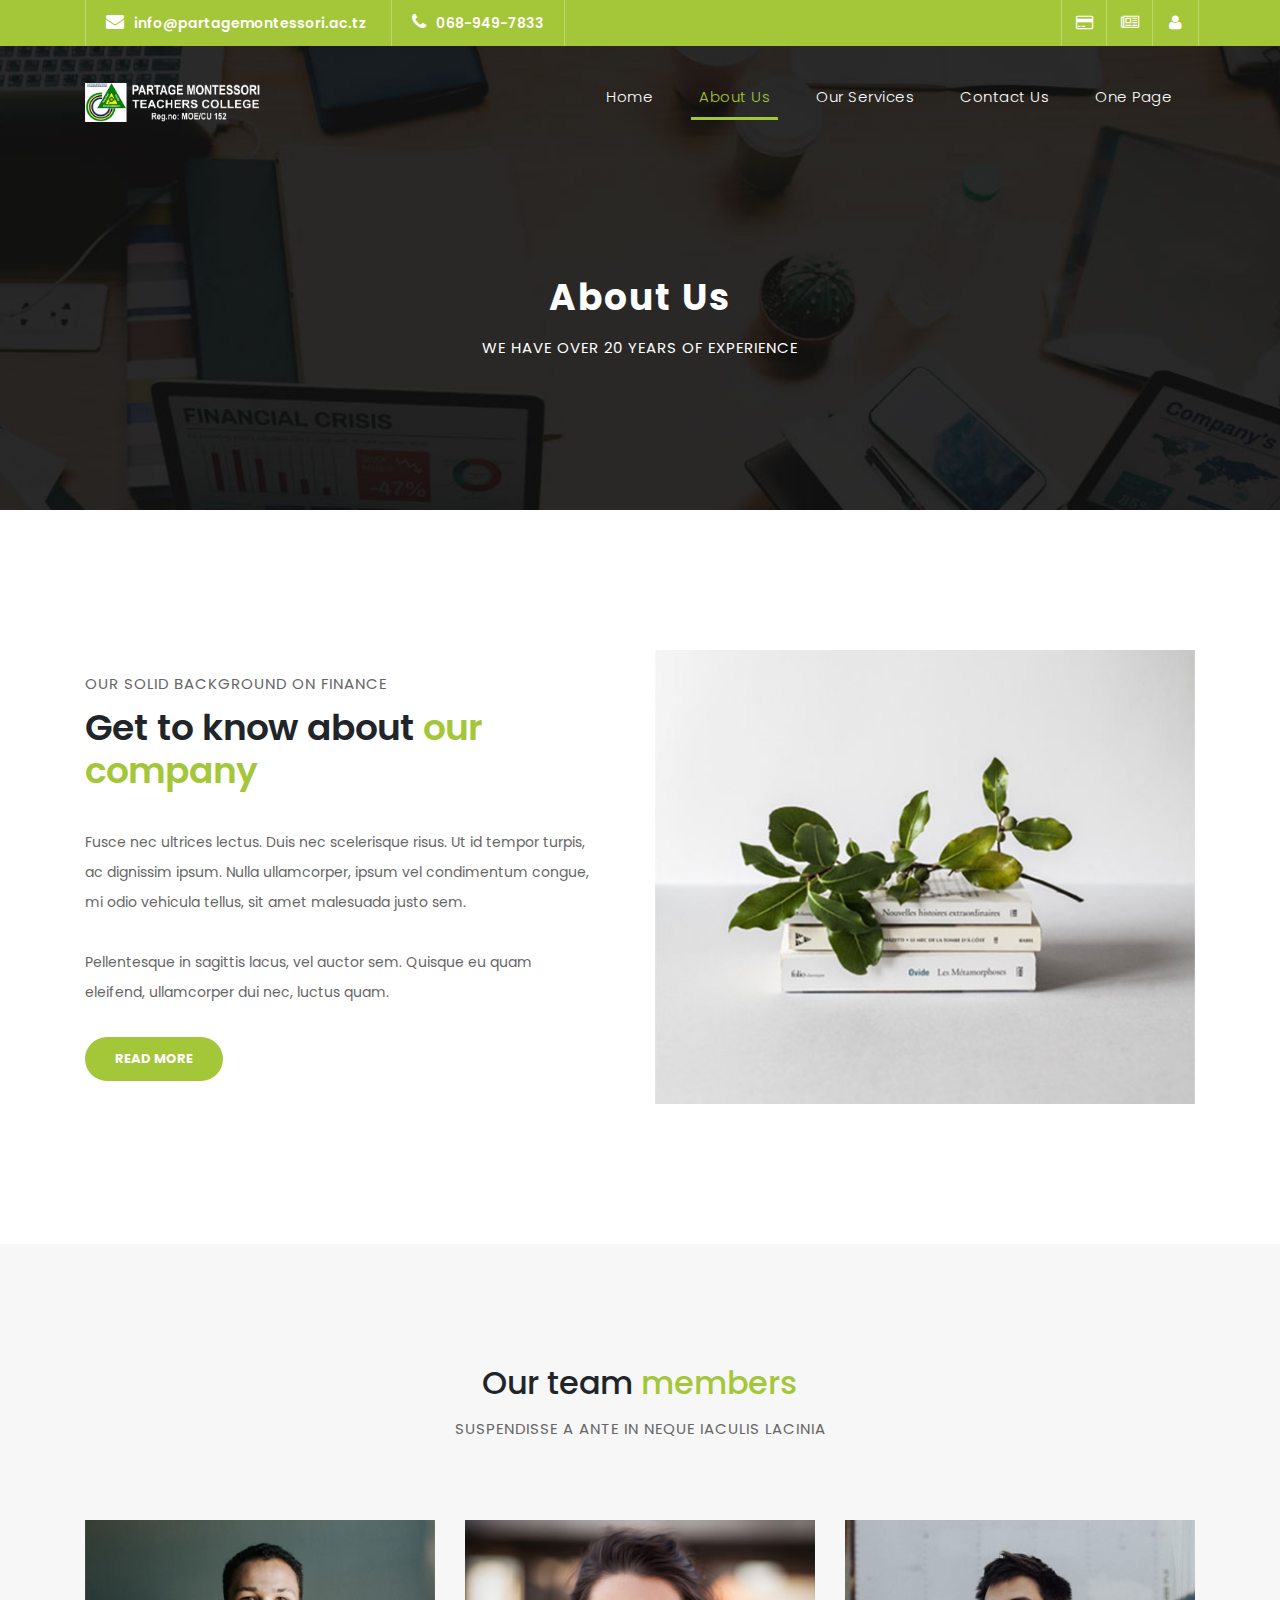
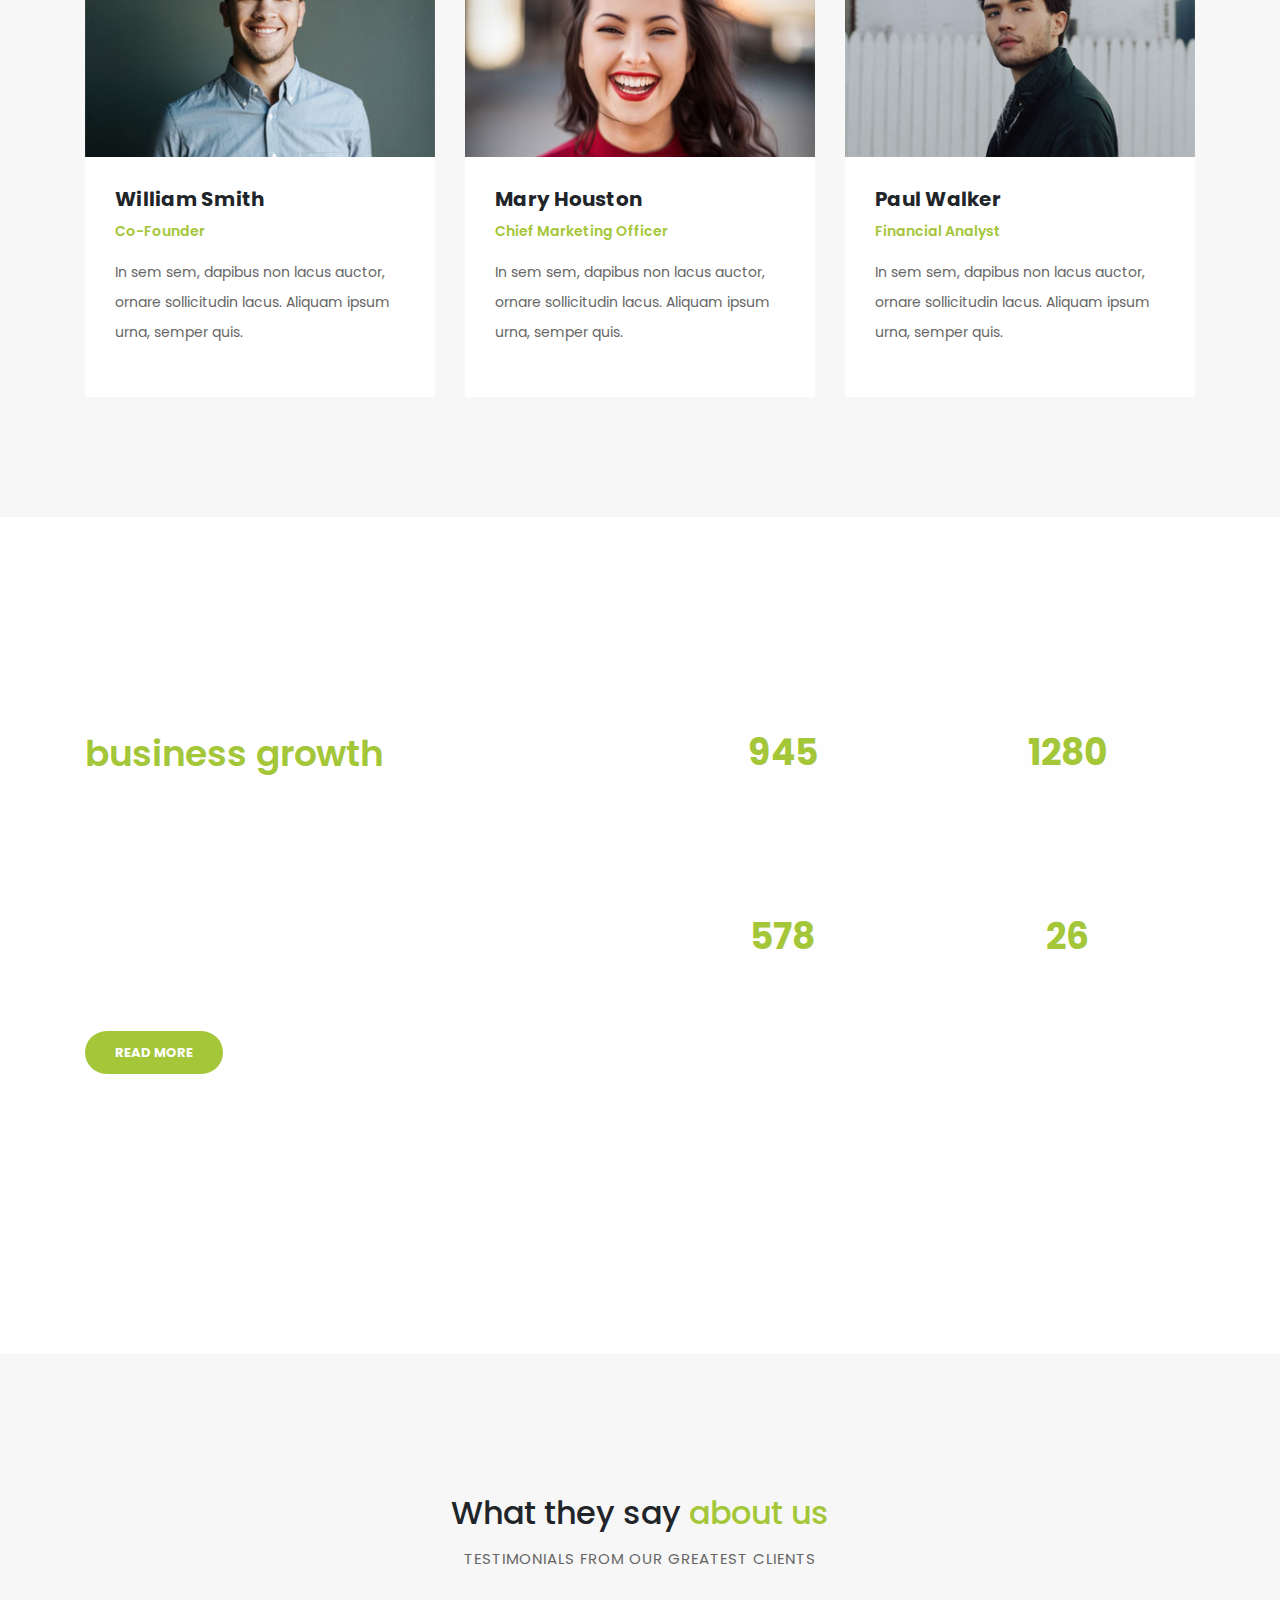
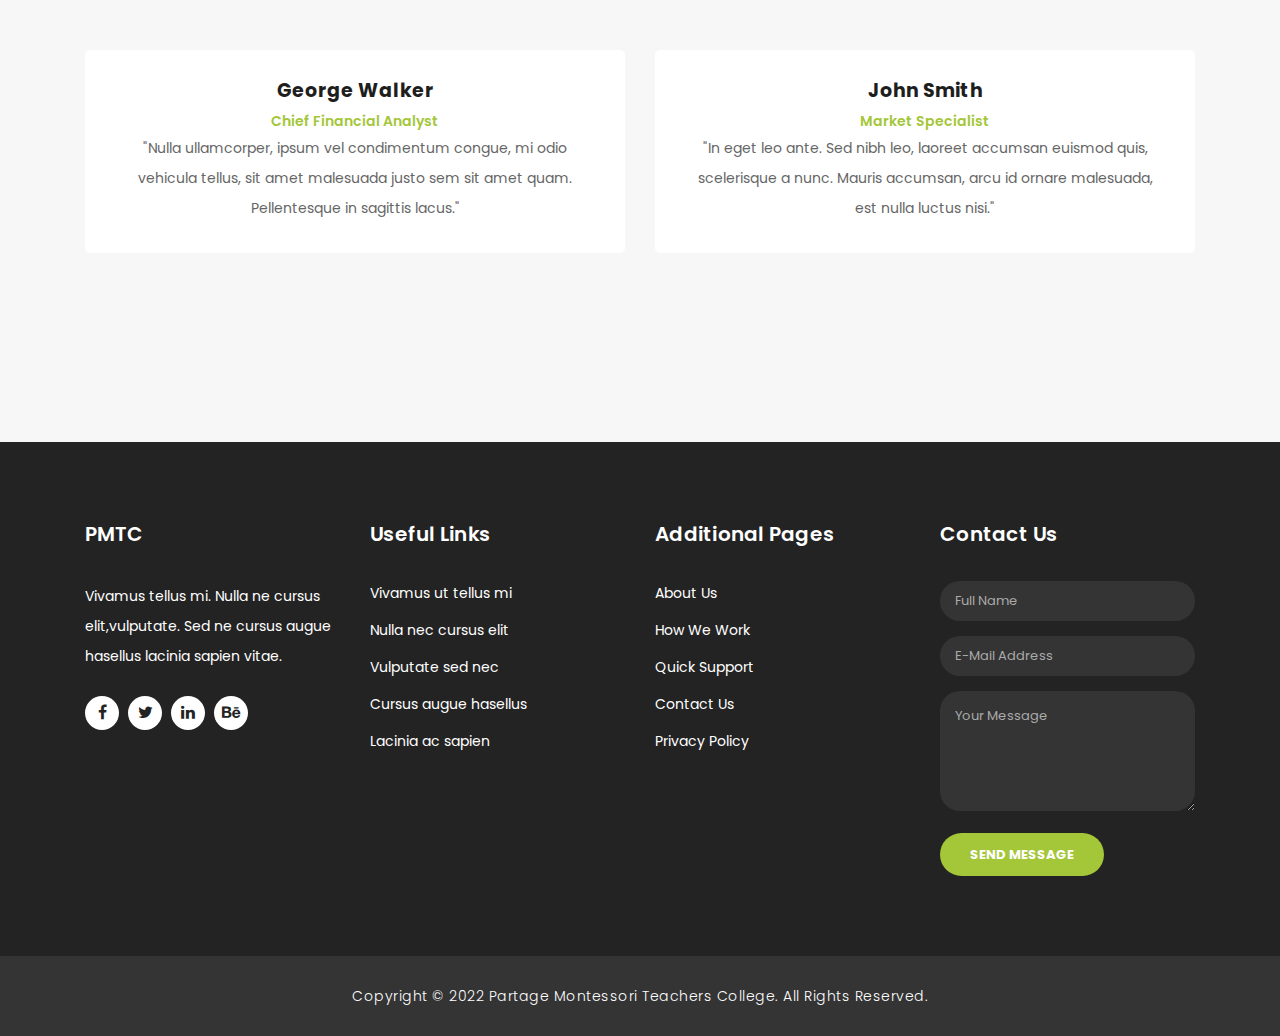
==== about.html @ 925250d7 "Initial commit" ====
<!DOCTYPE html>
<html lang="en">

  <head>

    <meta charset="utf-8">
    <meta name="viewport" content="width=device-width, initial-scale=1, shrink-to-fit=no">
    <meta name="description" content="">
    <meta name="author" content="TemplateMo">
    <link href="https://fonts.googleapis.com/css?family=Poppins:100,200,300,400,500,600,700,800,900&display=swap" rel="stylesheet">

    <title>PMTC | About Page</title>

    <!-- Bootstrap core CSS -->
    <link href="vendor/bootstrap/css/bootstrap.min.css" rel="stylesheet">

    <!-- Additional CSS Files -->
    <link rel="stylesheet" href="assets/css/fontawesome.css">
    <link rel="stylesheet" href="assets/css/partagemontessori.css">
    <link rel="stylesheet" href="assets/css/owl.css">
  </head>

  <body>

    <!-- ***** Preloader Start ***** -->
    <div id="preloader">
        <div class="jumper">
            <div></div>
            <div></div>
            <div></div>
        </div>
    </div>  
    <!-- ***** Preloader End ***** -->

    <!-- Header -->
    <div class="sub-header">
      <div class="container">
        <div class="row">
          <div class="col-md-8 col-xs-12">
            <ul class="left-info">
              <li><a href="mailto:info@partagemontessori.ac.tz"><i class="fa fa-envelope"></i>info@partagemontessori.ac.tz</a></li>
              <li><a href="tel:068-949-7833"><i class="fa fa-phone"></i>068-949-7833</a></li>
            </ul>
          </div>
          <div class="col-md-4">
            <ul class="right-icons">
              <li><a href="#"><i class="fa fa-credit-card"></i></a></li>
              <li><a href="#"><i class="fa fa-newspaper-o"></i></a></li>
              <li><a href="#"><i class="fa fa-user"></i></a></li>
            </ul>
          </div>
        </div>
      </div>
    </div>
    
    <header class="">
      <nav class="navbar navbar-expand-lg">
        <div class="container">
          <a class="navbar-brand" href="index.html"><img src="/assets/images/logo2.png" alt="" style="width: 180px;"></a>
          <button class="navbar-toggler" type="button" data-toggle="collapse" data-target="#navbarResponsive" aria-controls="navbarResponsive" aria-expanded="false" aria-label="Toggle navigation">
            <span class="navbar-toggler-icon"></span>
          </button>
          <div class="collapse navbar-collapse" id="navbarResponsive">
            <ul class="navbar-nav ml-auto">
              <li class="nav-item">
                <a class="nav-link" href="index.html">Home
                  <span class="sr-only">(current)</span>
                </a>
              </li>
              <li class="nav-item active">
                <a class="nav-link" href="about.html">About Us</a>
              </li>
              <li class="nav-item">
                <a class="nav-link" href="services.html">Our Services</a>
              </li>
              <li class="nav-item">
                <a class="nav-link" href="contact.html">Contact Us</a>
              </li>
              <li class="nav-item">
                <a class="nav-link" href="one-page.html">One Page</a>
              </li>
            </ul>
          </div>
        </div>
      </nav>
    </header>

    <!-- Page Content -->
    <div class="page-heading header-text">
      <div class="container">
        <div class="row">
          <div class="col-md-12">
            <h1>About Us</h1>
            <span>We have over 20 years of experience</span>
          </div>
        </div>
      </div>
    </div>

    <div class="more-info about-info">
      <div class="container">
        <div class="row">
          <div class="col-md-12">
            <div class="more-info-content">
              <div class="row">
                <div class="col-md-6 align-self-center">
                  <div class="right-content">
                    <span>our solid background on finance</span>
                    <h2>Get to know about <em>our company</em></h2>
                    <p>Fusce nec ultrices lectus. Duis nec scelerisque risus. Ut id tempor turpis, ac dignissim ipsum. Nulla ullamcorper, ipsum vel condimentum congue, mi odio vehicula tellus, sit amet malesuada justo sem. 
                    <br><br>Pellentesque in sagittis lacus, vel auctor sem. Quisque eu quam eleifend, ullamcorper dui nec, luctus quam.</p>
                    <a href="" class="filled-button">Read More</a>
                  </div>
                </div>
                <div class="col-md-6">
                  <div class="left-image">
                    <img src="assets/images/about-image.jpg" alt="">
                  </div>
                </div>
              </div>
            </div>
          </div>
        </div>
      </div>
    </div>

    <div class="team">
      <div class="container">
        <div class="row">
          <div class="col-md-12">
            <div class="section-heading">
              <h2>Our team <em>members</em></h2>
              <span>Suspendisse a ante in neque iaculis lacinia</span>
            </div>
          </div>
          <div class="col-md-4">
            <div class="team-item">
              <img src="assets/images/team_01.jpg" alt="">
              <div class="down-content">
                <h4>William Smith</h4>
                <span>Co-Founder</span>
                <p>In sem sem, dapibus non lacus auctor, ornare sollicitudin lacus. Aliquam ipsum urna, semper quis.</p>
              </div>
            </div>
          </div>
          <div class="col-md-4">
            <div class="team-item">
              <img src="assets/images/team_02.jpg" alt="">
              <div class="down-content">
                <h4>Mary Houston</h4>
                <span>Chief Marketing Officer</span>
                <p>In sem sem, dapibus non lacus auctor, ornare sollicitudin lacus. Aliquam ipsum urna, semper quis.</p>
              </div>
            </div>
          </div>
          <div class="col-md-4">
            <div class="team-item">
              <img src="assets/images/team_03.jpg" alt="">
              <div class="down-content">
                <h4>Paul Walker</h4>
                <span>Financial Analyst</span>
                <p>In sem sem, dapibus non lacus auctor, ornare sollicitudin lacus. Aliquam ipsum urna, semper quis.</p>
              </div>
            </div>
          </div>
        </div>
      </div>
    </div>

    <div class="fun-facts">
      <div class="container">
        <div class="row">
          <div class="col-md-6">
            <div class="left-content">
              <span>Lorem ipsum dolor sit amet</span>
              <h2>Our solutions for your <em>business growth</em></h2>
              <p>Pellentesque ultrices at turpis in vestibulum. Aenean pretium elit nec congue elementum. Nulla luctus laoreet porta. Maecenas at nisi tempus, porta metus vitae, faucibus augue. 
              <br><br>Fusce et venenatis ex. Quisque varius, velit quis dictum sagittis, odio velit molestie nunc, ut posuere ante tortor ut neque.</p>
              <a href="" class="filled-button">Read More</a>
            </div>
          </div>
          <div class="col-md-6 align-self-center">
            <div class="row">
              <div class="col-md-6">
                <div class="count-area-content">
                  <div class="count-digit">945</div>
                  <div class="count-title">Work Hours</div>
                </div>
              </div>
              <div class="col-md-6">
                <div class="count-area-content">
                  <div class="count-digit">1280</div>
                  <div class="count-title">Great Reviews</div>
                </div>
              </div>
              <div class="col-md-6">
                <div class="count-area-content">
                  <div class="count-digit">578</div>
                  <div class="count-title">Projects Done</div>
                </div>
              </div>
              <div class="col-md-6">
                <div class="count-area-content">
                  <div class="count-digit">26</div>
                  <div class="count-title">Awards Won</div>
                </div>
              </div>
            </div>
          </div>
        </div>
      </div>
    </div>

    <div class="testimonials">
      <div class="container">
        <div class="row">
          <div class="col-md-12">
            <div class="section-heading">
              <h2>What they say <em>about us</em></h2>
              <span>testimonials from our greatest clients</span>
            </div>
          </div>
          <div class="col-md-12">
            <div class="owl-testimonials owl-carousel">
              
              <div class="testimonial-item">
                <div class="inner-content">
                  <h4>George Walker</h4>
                  <span>Chief Financial Analyst</span>
                  <p>"Nulla ullamcorper, ipsum vel condimentum congue, mi odio vehicula tellus, sit amet malesuada justo sem sit amet quam. Pellentesque in sagittis lacus."</p>
                </div>
                <img src="http://placehold.it/60x60" alt="">
              </div>
              
              <div class="testimonial-item">
                <div class="inner-content">
                  <h4>John Smith</h4>
                  <span>Market Specialist</span>
                  <p>"In eget leo ante. Sed nibh leo, laoreet accumsan euismod quis, scelerisque a nunc. Mauris accumsan, arcu id ornare malesuada, est nulla luctus nisi."</p>
                </div>
                <img src="http://placehold.it/60x60" alt="">
              </div>
              
              <div class="testimonial-item">
                <div class="inner-content">
                  <h4>David Wood</h4>
                  <span>Chief Accountant</span>
                  <p>"Ut ultricies maximus turpis, in sollicitudin ligula posuere vel. Donec finibus maximus neque, vitae egestas quam imperdiet nec. Proin nec mauris eu tortor consectetur tristique."</p>
                </div>
                <img src="http://placehold.it/60x60" alt="">
              </div>
              
              <div class="testimonial-item">
                <div class="inner-content">
                  <h4>Andrew Boom</h4>
                  <span>Marketing Head</span>
                  <p>"Curabitur sollicitudin, tortor at suscipit volutpat, nisi arcu aliquet dui, vitae semper sem turpis quis libero. Quisque vulputate lacinia nisl ac lobortis."</p>
                </div>
                <img src="http://placehold.it/60x60" alt="">
              </div>
              
            </div>
          </div>
        </div>
      </div>
    </div>

    <!-- Footer Starts Here -->
    <footer>
      <div class="container">
        <div class="row">
          <div class="col-md-3 footer-item">
            <h4>PMTC</h4>
            <p>Vivamus tellus mi. Nulla ne cursus elit,vulputate. Sed ne cursus augue hasellus lacinia sapien vitae.</p>
            <ul class="social-icons">
              <li><a rel="nofollow" href="https://fb.com/templatemo" target="_blank"><i class="fa fa-facebook"></i></a></li>
              <li><a href="#"><i class="fa fa-twitter"></i></a></li>
              <li><a href="#"><i class="fa fa-linkedin"></i></a></li>
              <li><a href="#"><i class="fa fa-behance"></i></a></li>
            </ul>
          </div>
          <div class="col-md-3 footer-item">
            <h4>Useful Links</h4>
            <ul class="menu-list">
              <li><a href="#">Vivamus ut tellus mi</a></li>
              <li><a href="#">Nulla nec cursus elit</a></li>
              <li><a href="#">Vulputate sed nec</a></li>
              <li><a href="#">Cursus augue hasellus</a></li>
              <li><a href="#">Lacinia ac sapien</a></li>
            </ul>
          </div>
          <div class="col-md-3 footer-item">
            <h4>Additional Pages</h4>
            <ul class="menu-list">
              <li><a href="#">About Us</a></li>
              <li><a href="#">How We Work</a></li>
              <li><a href="#">Quick Support</a></li>
              <li><a href="#">Contact Us</a></li>
              <li><a href="#">Privacy Policy</a></li>
            </ul>
          </div>
          <div class="col-md-3 footer-item last-item">
            <h4>Contact Us</h4>
            <div class="contact-form">
              <form id="contact footer-contact" action="" method="post">
                <div class="row">
                  <div class="col-lg-12 col-md-12 col-sm-12">
                    <fieldset>
                      <input name="name" type="text" class="form-control" id="name" placeholder="Full Name" required="">
                    </fieldset>
                  </div>
                  <div class="col-lg-12 col-md-12 col-sm-12">
                    <fieldset>
                      <input name="email" type="text" class="form-control" id="email" pattern="[^ @]*@[^ @]*" placeholder="E-Mail Address" required="">
                    </fieldset>
                  </div>
                  <div class="col-lg-12">
                    <fieldset>
                      <textarea name="message" rows="6" class="form-control" id="message" placeholder="Your Message" required=""></textarea>
                    </fieldset>
                  </div>
                  <div class="col-lg-12">
                    <fieldset>
                      <button type="submit" id="form-submit" class="filled-button">Send Message</button>
                    </fieldset>
                  </div>
                </div>
              </form>
            </div>
          </div>
        </div>
      </div>
    </footer>
    
    <div class="sub-footer">
      <div class="container">
        <div class="row">
          <div class="col-md-12">
            <p>Copyright &copy; 2022 Partage Montessori Teachers College. All Rights Reserved.</p>
          </div>
        </div>
      </div>
    </div>

    <!-- Bootstrap core JavaScript -->
    <script src="vendor/jquery/jquery.min.js"></script>
    <script src="vendor/bootstrap/js/bootstrap.bundle.min.js"></script>

    <!-- Additional Scripts -->
    <script src="assets/js/custom.js"></script>
    <script src="assets/js/owl.js"></script>
    <script src="assets/js/slick.js"></script>
    <script src="assets/js/accordions.js"></script>

    <script language = "text/Javascript"> 
      cleared[0] = cleared[1] = cleared[2] = 0; //set a cleared flag for each field
      function clearField(t){                   //declaring the array outside of the
      if(! cleared[t.id]){                      // function makes it static and global
          cleared[t.id] = 1;  // you could use true and false, but that's more typing
          t.value='';         // with more chance of typos
          t.style.color='#fff';
          }
      }
    </script>

  </body>
</html>
---- assets/css/partagemontessori.css ----
body {
  font-family: 'Poppins', sans-serif;
  overflow-x: hidden;
  text-rendering: optimizeLegibility;
  -webkit-font-smoothing: antialiased;
  -moz-osx-font-smoothing: grayscale;
}
p {
	margin-bottom: 0px;
	font-size: 14px;
	color: #666666;
	line-height: 30px;
}
a {
	text-decoration: none!important;
}
ul {
	padding: 0;
	margin: 0;
	list-style: none;
}

h1,h2,h3,h4,h5,h6 {
	margin: 0px;
}

a.filled-button {
	background-color: #a4c639;
	color: #fff;
	font-size: 13px;
	text-transform: uppercase;
	font-weight: 700;
	padding: 12px 30px;
	border-radius: 30px;
	display: inline-block;
	transition: all 0.3s;
}

a.filled-button:hover {
	background-color: #fff;
	color: #a4c639;
}

a.border-button {
	background-color: transparent;
	color: #fff;
	border: 2px solid #fff;
	font-size: 13px;
	text-transform: uppercase;
	font-weight: 700;
	padding: 10px 28px;
	border-radius: 30px;
	display: inline-block;
	transition: all 0.3s;
}

a.border-button:hover {
	background-color: #fff;
	color: #a4c639;
}

.section-heading {
	text-align: center;
	margin-bottom: 80px;
}

/*
.section-heading h2 {
	font-size: 36px;
	font-weight: 600;
	color: #1e1e1e;
}
*/

.section-heading em {
	font-style: normal;
	color: #a4c639;
}

.section-heading span {
	display: block;
	margin-top: 15px;
	text-transform: uppercase;
	font-size: 15px;
	color: #666;
	letter-spacing: 1px;
}

#preloader {
  overflow: hidden;
  background: #a4c639;
  left: 0;
  right: 0;
  top: 0;
  bottom: 0;
  position: fixed;
  z-index: 9999999;
  color: #fff;
}

#preloader .jumper {
  left: 0;
  top: 0;
  right: 0;
  bottom: 0;
  display: block;
  position: absolute;
  margin: auto;
  width: 50px;
  height: 50px;
}

#preloader .jumper > div {
  background-color: #fff;
  width: 10px;
  height: 10px;
  border-radius: 100%;
  -webkit-animation-fill-mode: both;
  animation-fill-mode: both;
  position: absolute;
  opacity: 0;
  width: 50px;
  height: 50px;
  -webkit-animation: jumper 1s 0s linear infinite;
  animation: jumper 1s 0s linear infinite;
}

#preloader .jumper > div:nth-child(2) {
  -webkit-animation-delay: 0.33333s;
  animation-delay: 0.33333s;
}

#preloader .jumper > div:nth-child(3) {
  -webkit-animation-delay: 0.66666s;
  animation-delay: 0.66666s;
}

@-webkit-keyframes jumper {
  0% {
    opacity: 0;
    -webkit-transform: scale(0);
    transform: scale(0);
  }
  5% {
    opacity: 1;
  }
  100% {
    -webkit-transform: scale(1);
    transform: scale(1);
    opacity: 0;
  }
}

@keyframes jumper {
  0% {
    opacity: 0;
    -webkit-transform: scale(0);
    transform: scale(0);
  }
  5% {
    opacity: 1;
  }
  100% {
    opacity: 0;
  }
}

/* Sub Header Style */

.sub-header {
	background-color: #a4c639;
	height: 46px;
	line-height: 46px;
}

.sub-header ul li {
	display: inline-block;
}

.sub-header ul.left-info li {
	border-left: 1px solid rgba(250,250,250,0.3);
	padding: 0px 20px;
}

.sub-header ul.left-info li:last-child {
	border-right: 1px solid rgba(250,250,250,0.3);
}

.sub-header ul.left-info li i {
	margin-right: 10px;
	font-size: 18px;
}

.sub-header ul.left-info li a {
	color: #fff;
	font-size: 14px;
	font-weight: 600;
	transition: all 0.3s;
}

.sub-header ul.left-info li a:hover {
	opacity: 0.75;
}

.sub-header ul.right-icons {
	float: right;
}

.sub-header ul.right-icons li {
	margin-right: -4px;
	width: 46px;
	display: inline-block;
	text-align: center;
	border-right: 1px solid rgba(250,250,250,0.3);
}

.sub-header ul.right-icons li:first-child {
	border-left: 1px solid rgba(250,250,250,0.3);
}

.sub-header ul.right-icons li a {
	color: #fff;
	transition: all 0.3s;
}

.sub-header ul.right-icons li a:hover {
	opacity: 0.75;
}



/* Header Style */
header {
	position: absolute;
	z-index: 99999;
	width: 100%;
	background-color: transparent!important;
	height: 80px;
	-webkit-transition: all 0.3s ease-in-out 0s;
    -moz-transition: all 0.3s ease-in-out 0s;
    -o-transition: all 0.3s ease-in-out 0s;
    transition: all 0.3s ease-in-out 0s;
}
header .navbar {
	padding: 20px 0px;
}
.background-header .navbar {
	padding: 10px 0px;
}
.background-header {
	top: 0;
	position: fixed;
	background-color: #fff!important;
	box-shadow: 0px 1px 10px rgba(0,0,0,0.1);
}
.background-header .navbar-brand h2 {
	color: #a4c639!important;
}
.background-header .navbar-nav a.nav-link {
	color: #1e1e1e!important;
}
.background-header .navbar-nav .nav-link:hover,
.background-header .navbar-nav .active>.nav-link,
.background-header .navbar-nav .nav-link.current,
.background-header .navbar-nav .nav-link.show,
.background-header .navbar-nav .show>.nav-link {
	color: #a4c639!important;
}
.navbar .navbar-brand {
	float: 	left;
	margin-top: 12px;
	outline: none;
}
.navbar .navbar-brand h2 {
	color: #fff;
	text-transform: uppercase;
	font-size: 24px;
	font-weight: 700;
	-webkit-transition: all .3s ease 0s;
    -moz-transition: all .3s ease 0s;
    -o-transition: all .3s ease 0s;
    transition: all .3s ease 0s;
}
.navbar .navbar-brand h2 em {
	font-style: normal;
	font-size: 16px;
}
#navbarResponsive {
	z-index: 999;
}
.navbar-collapse {
	text-align: center;
}
.navbar .navbar-nav .nav-item {
	margin: 0px 15px;
}
.navbar .navbar-nav a.nav-link {
	text-transform: capitalize;
	font-size: 15px;
	font-weight: 300;
	letter-spacing: 0.5px;
	color: #fff;
	transition: all 0.5s;
	margin-top: 5px;
}
.navbar .navbar-nav .nav-link:hover,
.navbar .navbar-nav .active>.nav-link,
.navbar .navbar-nav .nav-link.current,
.navbar .navbar-nav .nav-link.show,
.navbar .navbar-nav .show>.nav-link {
	color: #a4c639;
	border-bottom: 3px solid #a4c639;
}
.navbar .navbar-toggler-icon {
	background-image: none;
}
.navbar .navbar-toggler {
	border-color: #fff;
	background-color: #fff;	
	height: 36px;
	outline: none;
	border-radius: 0px;
	position: absolute;
	right: 30px;
	top: 20px;
}
.navbar .navbar-toggler-icon:after {
	content: '\f0c9';
	color: #a4c639;
	font-size: 18px;
	line-height: 26px;
	font-family: 'FontAwesome';
}



/* Banner Style */

.img-fill{
  width: 100%;
  display: block;
  overflow: hidden;
  position: relative;
  text-align: center
}

.img-fill img {
  min-height: 100%;
  min-width: 100%;
  position: relative;
  display: inline-block;
  max-width: none;
}

*,
*:before,
*:after {
  -webkit-box-sizing: border-box;
  box-sizing: border-box;
  -webkit-font-smoothing: antialiased;
  -moz-osx-font-smoothing: grayscale;
}

.Grid1k {
  padding: 0 15px;
  max-width: 1200px;
  margin: auto;
}

.blocks-box,
.slick-slider {
  margin: 0;
  padding: 0!important;
}

.slick-slide {
  float: left;
  padding: 0;
}

.Modern-Slider .item .img-fill {
	background-size: cover;
	background-position: center center;
	background-repeat: no-repeat;
	height:95vh;
}

.Modern-Slider .item-1 .img-fill {
	background-image: url(../images/slide_01.jpg);
}

.Modern-Slider .item-2 .img-fill {
	background-image: url(../images/slide_02.jpg);
}

.Modern-Slider .item-3 .img-fill {
	background-image: url(../images/slide_03.jpg);
}

.Modern-Slider .NextArrow{
  position:absolute;
  top:50%;
  right:30px;
  border:0 none;
  background-color: transparent;
  text-align:center;
  font-size: 36px;
  font-family: 'FontAwesome';
  color:#FFF;
  z-index:5;
  outline: none;
  cursor: pointer;
}

.Modern-Slider .NextArrow:before{
  content:'\f105';
}

.Modern-Slider .PrevArrow {
  position:absolute;
  top:50%;
  left:30px;
  border:0 none;
  background-color: transparent;
  text-align:center;
  font-size: 36px;
  font-family: 'FontAwesome';
  color:#FFF;
  z-index:5;
  outline: none;
  cursor: pointer;
}

.Modern-Slider .PrevArrow:before{
  content:'\f104';
}

ul.slick-dots {
  display: none!important;
}

.Modern-Slider .text-content {
	text-align: left;
  	width: 75%;
  	position: absolute;
  	top: 50%;
  	left: 50%;
  	transform: translate(-50%, -50%);
}

.Modern-Slider .item h6 {
  margin-bottom: 15px;
  font-size: 22px;
  text-transform: uppercase;
  font-weight: 700;
  letter-spacing: 1px;
  color:#a4c639;
  animation:fadeOutRight 1s both;
}

.Modern-Slider .item h4 {
  margin-bottom: 30px;
  text-transform: uppercase;
  font-size: 44px;
  font-weight: 700;
  letter-spacing: 2.5px;
  color:#FFF;
  overflow:hidden;
  animation:fadeOutLeft 1s both;
}

.Modern-Slider .item p {
	max-width: 570px;
	color: #fff;
	font-size: 15px;
	font-weight: 400;
	line-height: 30px;
	margin-bottom: 40px;
}

.Modern-Slider .item a {
  margin: 0 5px;
}

.Modern-Slider .item.slick-active h6{
  animation:fadeInDown 1s both 1s;
}

.Modern-Slider .item.slick-active h4{
  animation:fadeInLeft 1s both 1.5s;
}

.Modern-Slider .item.slick-active{
  animation:Slick-FastSwipeIn 1s both;
}

.Modern-Slider .buttons {
  position: relative;
}

.Modern-Slider {background:#000;}


/* ==== Slick Slider Css Ruls === */
.slick-slider{position:relative;display:block;-webkit-user-select:none;-moz-user-select:none;-ms-user-select:none;user-select:none;-webkit-touch-callout:none;-khtml-user-select:none;-ms-touch-action:pan-y;touch-action:pan-y;-webkit-tap-highlight-color:transparent}
.slick-list{position:relative;display:block;overflow:hidden;margin:0;padding:0}
.slick-list:focus{outline:none}.slick-list.dragging{cursor:hand}
.slick-slider .slick-track,.slick-slider .slick-list{-webkit-transform:translate3d(0,0,0);-ms-transform:translate3d(0,0,0);transform:translate3d(0,0,0)}
.slick-track{position:relative;top:0;left:0;display:block}
.slick-track:before,.slick-track:after{display:table;content:''}.slick-track:after{clear:both}
.slick-loading .slick-track{visibility:hidden}
.slick-slide{display:none;float:left /* If RTL Make This Right */ ;height:100%;min-height:1px}
.slick-slide.dragging img{pointer-events:none}
.slick-initialized .slick-slide{display:block}
.slick-loading .slick-slide{visibility:hidden}
.slick-vertical .slick-slide{display:block;height:auto;border:1px solid transparent}




/* Request Form */

.request-form {
	background-color: #a4c639;
	padding: 40px 0px;
	color: #fff;
}

.request-form h4 {
	font-size: 22px;
	font-weight: 600;
}

.request-form span {
	font-size: 15px;
	font-weight: 400;
	display: inline-block;
	margin-top: 10px;
}

.request-form a.border-button {
	margin-top: 12px;
	float: right;
}




/* Services */

.services {
	margin-top: 140px;
}

.service-item img {
	width: 100%;
	overflow: hidden;
}

.service-item .down-content {
	background-color: #f7f7f7;
	padding: 30px;
}

.service-item .down-content h4 {
	font-size: 20px;
	font-weight: 700;
	letter-spacing: 0.25px;
	margin-bottom: 15px;
}

.service-item .down-content p {
	margin-bottom: 20px;
}



/* Fun Facts */

.fun-facts {
	margin-top: 140px;
	background-image: url(../images/fun-facts-bg.jpg);
	background-position: center center;
	background-repeat: no-repeat;
	background-size: cover;
	background-attachment: fixed;
	padding: 140px 0px;
	color: #fff;
}

.fun-facts span {
	text-transform: uppercase;
	font-size: 15px;
	color: #fff;
	letter-spacing: 1px;
	margin-bottom: 10px;
	display: block;
}

.fun-facts h2 {
	font-size: 36px;
	font-weight: 600;
	margin-bottom: 35px;
}

.fun-facts em {
	font-style: normal;
	color: #a4c639;
}

.fun-facts p {
	color: #fff;
	margin-bottom: 40px;
}

.fun-facts .left-content {
	margin-right: 45px;
}

.count-area-content {
	text-align: center;
	background-color: rgba(250,250,250,0.1);
	padding: 25px 30px 35px 30px;
	margin: 15px 0px;
}

.count-digit {
    margin: 5px 0px;
    color: #a4c639;
    font-weight: 700;
    font-size: 36px;
}
.count-title {
    font-size: 20px;
    font-weight: 600;
    color: #fff;
    letter-spacing: 0.5px;
}



/* More Info */

.more-info {
	margin-top: 140px;
}

.more-info .left-image img {
	width: 100%;
	overflow: hidden;
}

.more-info .more-info-content {
	background-color: #f7f7f7;
}

.about-info .more-info-content {
	background-color: transparent;
}

.about-info .right-content {
	padding: 0px!important;
	margin-right: 30px;
}

.more-info .right-content {
	padding: 45px 45px 45px 30px;
}

.more-info .right-content span {
	text-transform: uppercase;
	font-size: 15px;
	color: #666;
	letter-spacing: 1px;
	margin-bottom: 10px;
	display: block;
}

.more-info .right-content h2 {
	font-size: 36px;
	font-weight: 600;
	margin-bottom: 35px;
}

.more-info .right-content em {
	font-style: normal;
	color: #a4c639;
}

.more-info .right-content p {
	margin-bottom: 30px;
}


/* Testimonials Style */

.about-testimonials {
	margin-top: 0px!important;
}

.testimonials {
	margin-top: 140px;
	background-color: #f7f7f7;
	padding: 140px 0px;
}
.testimonial-item .inner-content {
	text-align: center;
	background-color: #fff;	
	padding: 30px;
	border-radius: 5px;
}
.testimonial-item p {
	font-size: 14px;
	font-weight: 400;
}
.testimonial-item h4 {
	font-size: 19px;
	font-weight: 700;
	color: #1e1e1e;
	letter-spacing: 0.5px;
	margin-bottom: 0px;
}
.testimonial-item span {
	display: inline-block;
	margin-top: 8px;
	font-weight: 600;
	font-size: 14px;
	color: #a4c639;
}
.testimonial-item img {
	max-width: 60px;
	border-radius: 50%;
	margin: 25px auto 0px auto;
}




/* Call Back Style */

.callback-services {
	border-top: 1px solid #eee;
	padding-top: 140px;
}

.contact-us {
	background-color: #f7f7f7;
	padding: 140px 0px;
}

.contact-us .contact-form {
	background-color: transparent!important;
	padding: 0!important;
}

.callback-form {
	margin-top: 140px;
}

.callback-form .contact-form {
	background-color: #a4c639;
	padding: 60px;
	border-radius: 5px;
	text-align: center;
}

.callback-form .contact-form input {
	border-radius: 20px;
	height: 40px;
	line-height: 40px;
	display: inline-block;
	padding: 0px 15px;
	color: #6a6a6a;
	font-size: 13px;
	text-transform: none;
	box-shadow: none;
	border: none;
	margin-bottom: 35px;
}

.callback-form .contact-form input:focus {
	outline: none;
	box-shadow: none;
	border: none;
}

.callback-form .contact-form textarea {
	border-radius: 20px;
	height: 120px;
	max-height: 200px;
	min-height: 120px;
	display: inline-block;
	padding: 15px;
	color: #6a6a6a;
	font-size: 13px;
	text-transform: none;
	box-shadow: none;
	border: none;
	margin-bottom: 35px;
}

.callback-form .contact-form textarea:focus {
	outline: none;
	box-shadow: none;
	border: none;
}

.callback-form .contact-form ::-webkit-input-placeholder { /* Edge */
  color: #aaa;
}
.callback-form .contact-form :-ms-input-placeholder { /* Internet Explorer 10-11 */
  color: #aaa;
}
.callback-form .contact-form ::placeholder {
  color: #aaa;
}

.callback-form .contact-form button.border-button {
	background-color: transparent;
	color: #fff;
	border: 2px solid #fff;
	font-size: 13px;
	text-transform: uppercase;
	font-weight: 700;
	padding: 10px 28px;
	border-radius: 30px;
	display: inline-block;
	transition: all 0.3s;
	outline: none;
	box-shadow: none;
	text-shadow: none;
	cursor: pointer;
}

.callback-form .contact-form button.border-button:hover {
	background-color: #fff;
	color: #a4c639;
}

.contact-us .contact-form button.filled-button {
	background-color: #a4c639;
	color: #fff;
	border: none;
	font-size: 13px;
	text-transform: uppercase;
	font-weight: 700;
	padding: 12px 30px;
	border-radius: 30px;
	display: inline-block;
	transition: all 0.3s;
	outline: none;
	box-shadow: none;
	text-shadow: none;
	cursor: pointer;
}

.contact-us .contact-form button.filled-button:hover {
	background-color: #fff;
	color: #a4c639;
}



/* Partners Style */

.contact-partners {
	margin-top: -8px!important;
}

.partners {
	margin-top: 140px;
	background-color: #f7f7f7;
	padding: 60px 0px;
}

.partners .owl-item {
	text-align: center;
	cursor: pointer;
}

.partners .partner-item img {
	max-width: 156px;
	margin: auto;
}



/* Footer Style */

footer {
	background-color: #232323;
	padding: 80px 0px;
	color: #fff;
}

footer h4 {
	color: #fff;
	font-size: 20px;
	font-weight: 600;
	letter-spacing: 0.25px;
	margin-bottom: 35px;
}
footer p {
	color: #fff;
}

footer ul.social-icons {
	margin-top: 25px;
}

footer ul.social-icons li {
	display: inline-block;
	margin-right: 5px;
}

footer ul.social-icons li:last-child {
	margin-right: 0px;
}

footer ul.social-icons li a {
	width: 34px;
	height: 34px;
	display: inline-block;
	line-height: 34px;
	text-align: center;
	background-color: #fff;
	color: #232323;
	border-radius: 50%;
	transition: all 0.3s;
}

footer ul.social-icons li a:hover {
	background-color: #a4c639;
}

footer ul.menu-list li {
	margin-bottom: 13px;
}

footer ul.menu-list li:last-child {
	margin-bottom: 0px;
}

footer ul.menu-list li a {
	font-size: 14px;
	color: #fff;
	transition: all 0.3s;
}

footer ul.menu-list li a:hover {
	color: #a4c639;
}

footer .contact-form input {
	border-radius: 20px;
	height: 40px;
	line-height: 40px;
	display: inline-block;
	padding: 0px 15px;
	color: #aaa!important;
	background-color: #343434;
	font-size: 13px;
	text-transform: none;
	box-shadow: none;
	border: none;
	margin-bottom: 15px;
}

footer .contact-form input:focus {
	outline: none;
	box-shadow: none;
	border: none;
	background-color: #343434;
}

footer .contact-form textarea {
	border-radius: 20px;
	height: 120px;
	max-height: 200px;
	min-height: 120px;
	display: inline-block;
	padding: 15px;
	color: #aaa!important;
	background-color: #343434;
	font-size: 13px;
	text-transform: none;
	box-shadow: none;
	border: none;
	margin-bottom: 15px;
}

footer .contact-form textarea:focus {
	outline: none;
	box-shadow: none;
	border: none;
	background-color: #343434;
}

footer .contact-form ::-webkit-input-placeholder { /* Edge */
  color: #aaa;
}
footer .contact-form :-ms-input-placeholder { /* Internet Explorer 10-11 */
  color: #aaa;
}
footer .contact-form ::placeholder {
  color: #aaa;
}

footer .contact-form button.filled-button {
	background-color: transparent;
	color: #fff;
	background-color: #a4c639;
	border: none;
	font-size: 13px;
	text-transform: uppercase;
	font-weight: 700;
	padding: 12px 30px;
	border-radius: 30px;
	display: inline-block;
	transition: all 0.3s;
	outline: none;
	box-shadow: none;
	text-shadow: none;
	cursor: pointer;
}

footer .contact-form button.filled-button:hover {
	background-color: #fff;
	color: #a4c639;
}



/* Sub-footer Style */

.sub-footer {
	background-color: #343434;
	text-align: center;
	padding: 25px 0px;
}

.sub-footer p {
	color: #fff;
	font-weight: 300;
	letter-spacing: 0.5px;
}

.sub-footer a {
	color: #fff;
}


.page-heading {
	text-align: center;
	background-image: url(../images/page-heading-bg.jpg);
	background-position: center center;
	background-repeat: no-repeat;
	background-size: cover;
	padding: 230px 0px 150px 0px;
	color: #fff;
}

.page-heading h1 {
	text-transform: capitalize;
	font-size: 36px;
	font-weight: 700;
	letter-spacing: 2px;
	margin-bottom: 18px;
}

.page-heading span {
	font-size: 15px;
	text-transform: uppercase;
	letter-spacing: 1px;
	color: #fff;
	display: block;
}


/* team */

.team {
	background-color: #f7f7f7;
	margin-top: 140px;
	margin-bottom: -140px;
	padding: 120px 0px;
}

.team-item img {
	width: 100%;
	overflow: hidden;
}

.team-item .down-content {
	background-color: #fff;
	padding: 30px;
}

.team-item .down-content h4 {
	font-size: 20px;
	font-weight: 700;
	letter-spacing: 0.25px;
	margin-bottom: 10px;
}

.team-item .down-content span {
	color: #a4c639;
	font-weight: 600;
	font-size: 14px;
	display: block;
	margin-bottom: 15px;
}

.team-item .down-content p {
	margin-bottom: 20px;
}


/* Single Service */

.single-services {
	margin-top: 140px;
}

#tabs ul {
  margin: 0;
  padding: 0;
}
#tabs ul li {
  margin-bottom: 10px;
  display: inline-block;
  width: 100%;
}
#tabs ul li:last-child {
  margin-bottom: 0px;
}
#tabs ul li a {
	text-transform: capitalize;
	width: 100%;
	padding: 30px 30px;
	display: inline-block;
	background-color: #a4c639;
  	font-size: 20px;
  	color: #121212;
  	letter-spacing: 0.5px;
  	font-weight: 700;
  	transition: all 0.3s;
}
#tabs ul li a i {
	float: right;
	margin-top: 5px;
}
#tabs ul .ui-tabs-active span {
  background: #faf5b2;
  border: #faf5b2;
  line-height: 90px;
  border-bottom: none;
}
#tabs ul .ui-tabs-active a {
  color: #fff;
}
#tabs ul .ui-tabs-active span {
  color: #1e1e1e;
}
.tabs-content {
	margin-left: 30px;
  text-align: left;
  display: inline-block;
  transition: all 0.3s;
}
.tabs-content img {
	max-width: 100%;
	overflow: hidden;
}
.tabs-content h4 {
	font-size: 20px;
	font-weight: 700;
	letter-spacing: 0.25px;
	margin-bottom: 15px;
	margin-top: 30px;
}
.tabs-content p {
  font-size: 14px;
  color: #7a7a7a;
  margin-bottom: 0px;
}



/* Contact Information */

.contact-information {
	margin-top: 140px;
}

.contact-information .contact-item {
	padding: 60px 30px;
	background-color: #f7f7f7;
	text-align: center;
}

.contact-information .contact-item i {
	color: #a4c639;
	font-size: 48px;
	margin-bottom: 40px;
}

.contact-information .contact-item h4 {
	font-size: 20px;
	font-weight: 700;
	letter-spacing: 0.25px;
	margin-bottom: 15px;
}

.contact-information .contact-item p {
	margin-bottom: 20px;
}

.contact-information .contact-item a {
	font-weight: 600;
	color: #a4c639;
	font-size: 15px;
}




/* Responsive Style */
@media (max-width: 768px) {
	.sub-header {
		display: none;
	}
	.Modern-Slider .item h6 {
	  margin-bottom: 15px;
	  font-size: 18px;
	}
	.Modern-Slider .item h4 {
	  margin-bottom: 25px;
	  font-size: 28px;
	  line-height: 36px;
	  letter-spacing: 1px;
	}
	.Modern-Slider .item p {
		max-width: 570px;
		line-height: 25px;
		margin-bottom: 30px;
	}
	.Modern-Slider .NextArrow{
	  right:5px;
	}
	.Modern-Slider .PrevArrow {
	  left:5px;
	}
	.request-form {
		text-align: center;
	}
	.request-form a.border-button {
		float: none;
		margin-top: 30px;
	}
	.services .service-item {
		margin-bottom: 30px;
	}
	.fun-facts .left-content {
		margin-right: 0px;
		margin-bottom: 30px;
	}
	.more-info .right-content  {
		padding: 30px;
	}
	footer {
		padding: 80px 0px 20px 0px;
	}
	footer .footer-item {
		border-bottom: 1px solid #343434;
		margin-bottom: 30px;
		padding-bottom: 30px;
	}
	footer .last-item {
		border-bottom: none;
	}
	.about-info .right-content {
		margin-right: 0px;
		margin-bottom: 30px;
	}
	.team .team-item {
		margin-bottom: 30px;
	}
	.tabs-content {
		margin-left: 0px;
		margin-top: 30px;
	}
	.contact-item {
		margin-bottom: 30px;
	}
}

@media (max-width: 992px) {
	.navbar .navbar-brand {
		position: absolute;
		left: 30px;
		top: 10px;
	}
	.navbar .navbar-brand {
		width: auto;
	}
	.navbar:after {
		display: none;
	}
	#navbarResponsive {
	    z-index: 99999;
	    position: absolute;
	    top: 80px;
	    left: 0;
	    width: 100%;
	    text-align: center;
	    background-color: #fff;
	    box-shadow: 0px 10px 10px rgba(0,0,0,0.1);
	}
	.navbar .navbar-nav .nav-item {
		border-bottom: 1px solid #eee;
	}
	.navbar .navbar-nav .nav-item:last-child {
		border-bottom: none;
	}
	.navbar .navbar-nav a.nav-link {
		padding: 15px 0px;
		color: #1e1e1e!important;
	}
	.navbar .navbar-nav .nav-link:hover,
	.navbar .navbar-nav .active>.nav-link,
	.navbar .navbar-nav .nav-link.current,
	.navbar .navbar-nav .nav-link.show,
	.navbar .navbar-nav .show>.nav-link {
		color: #a4c639!important;
		border-bottom: none!important;
	}
}
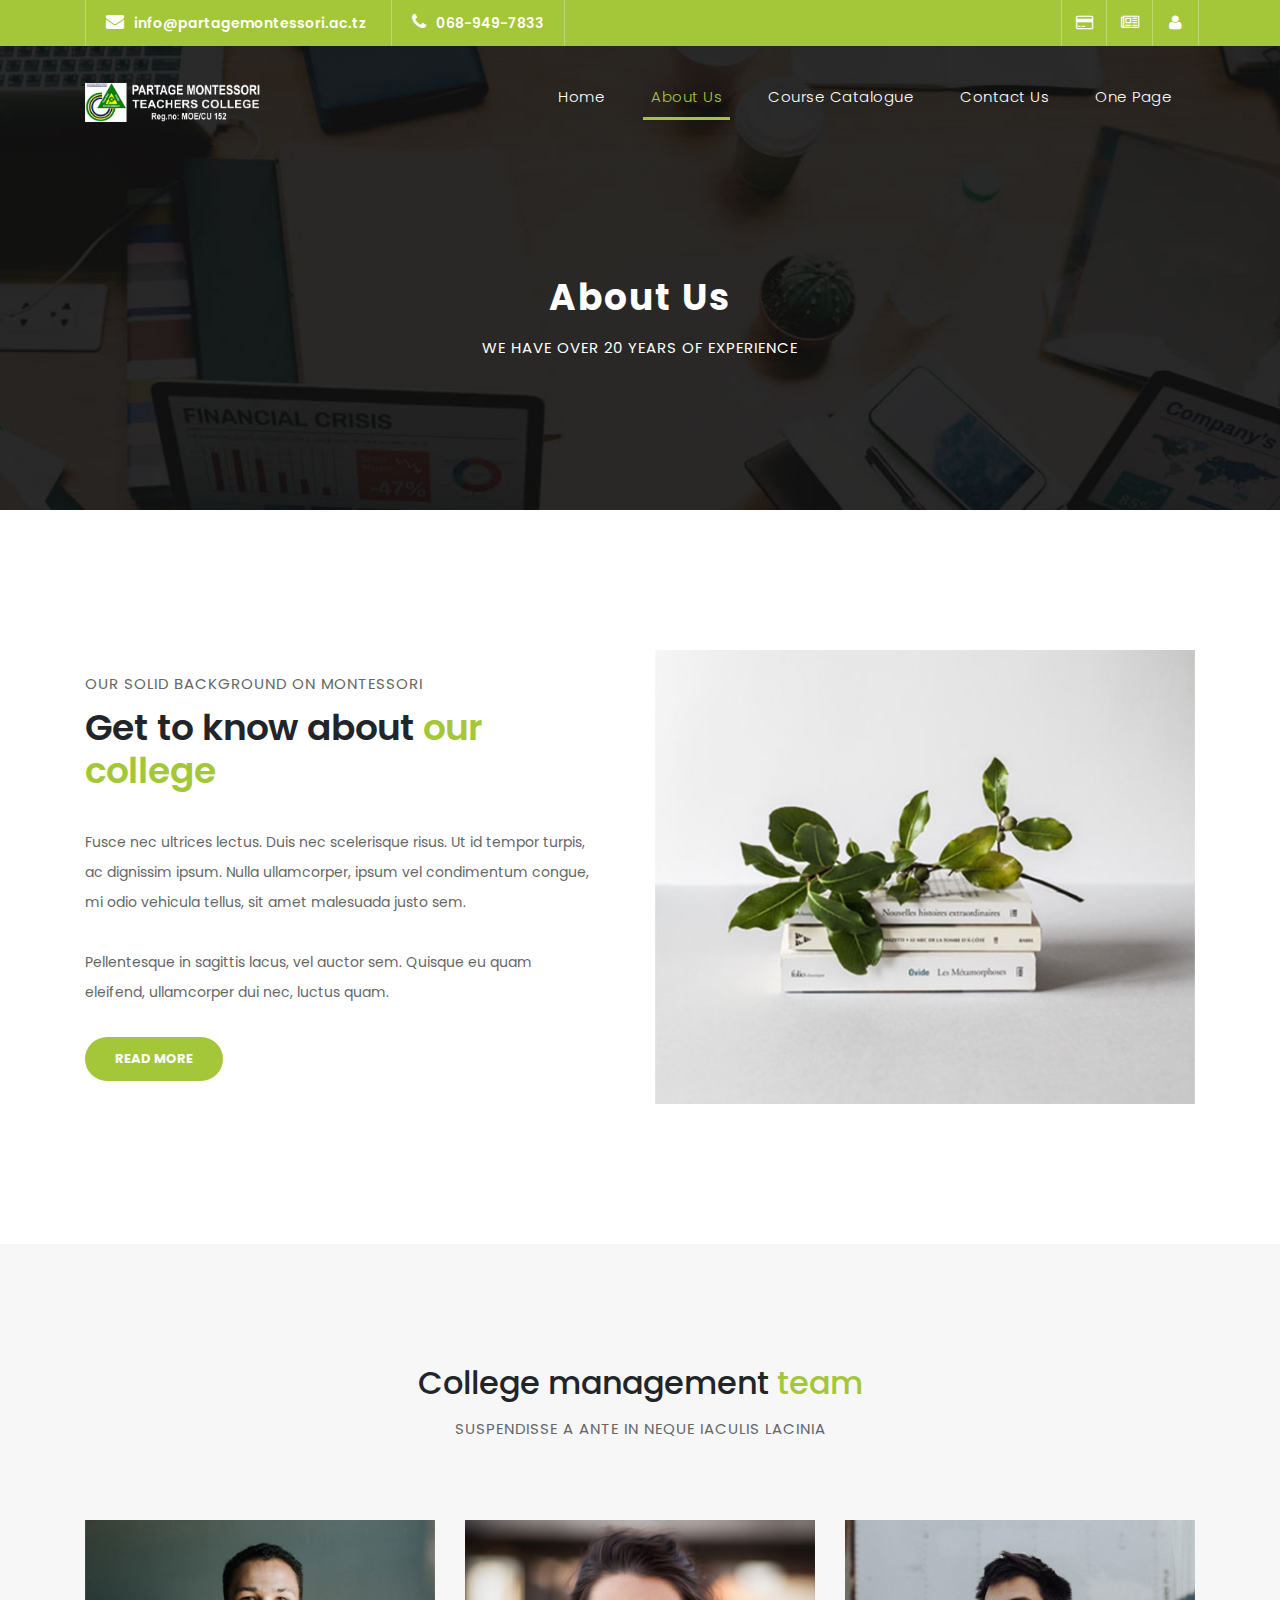
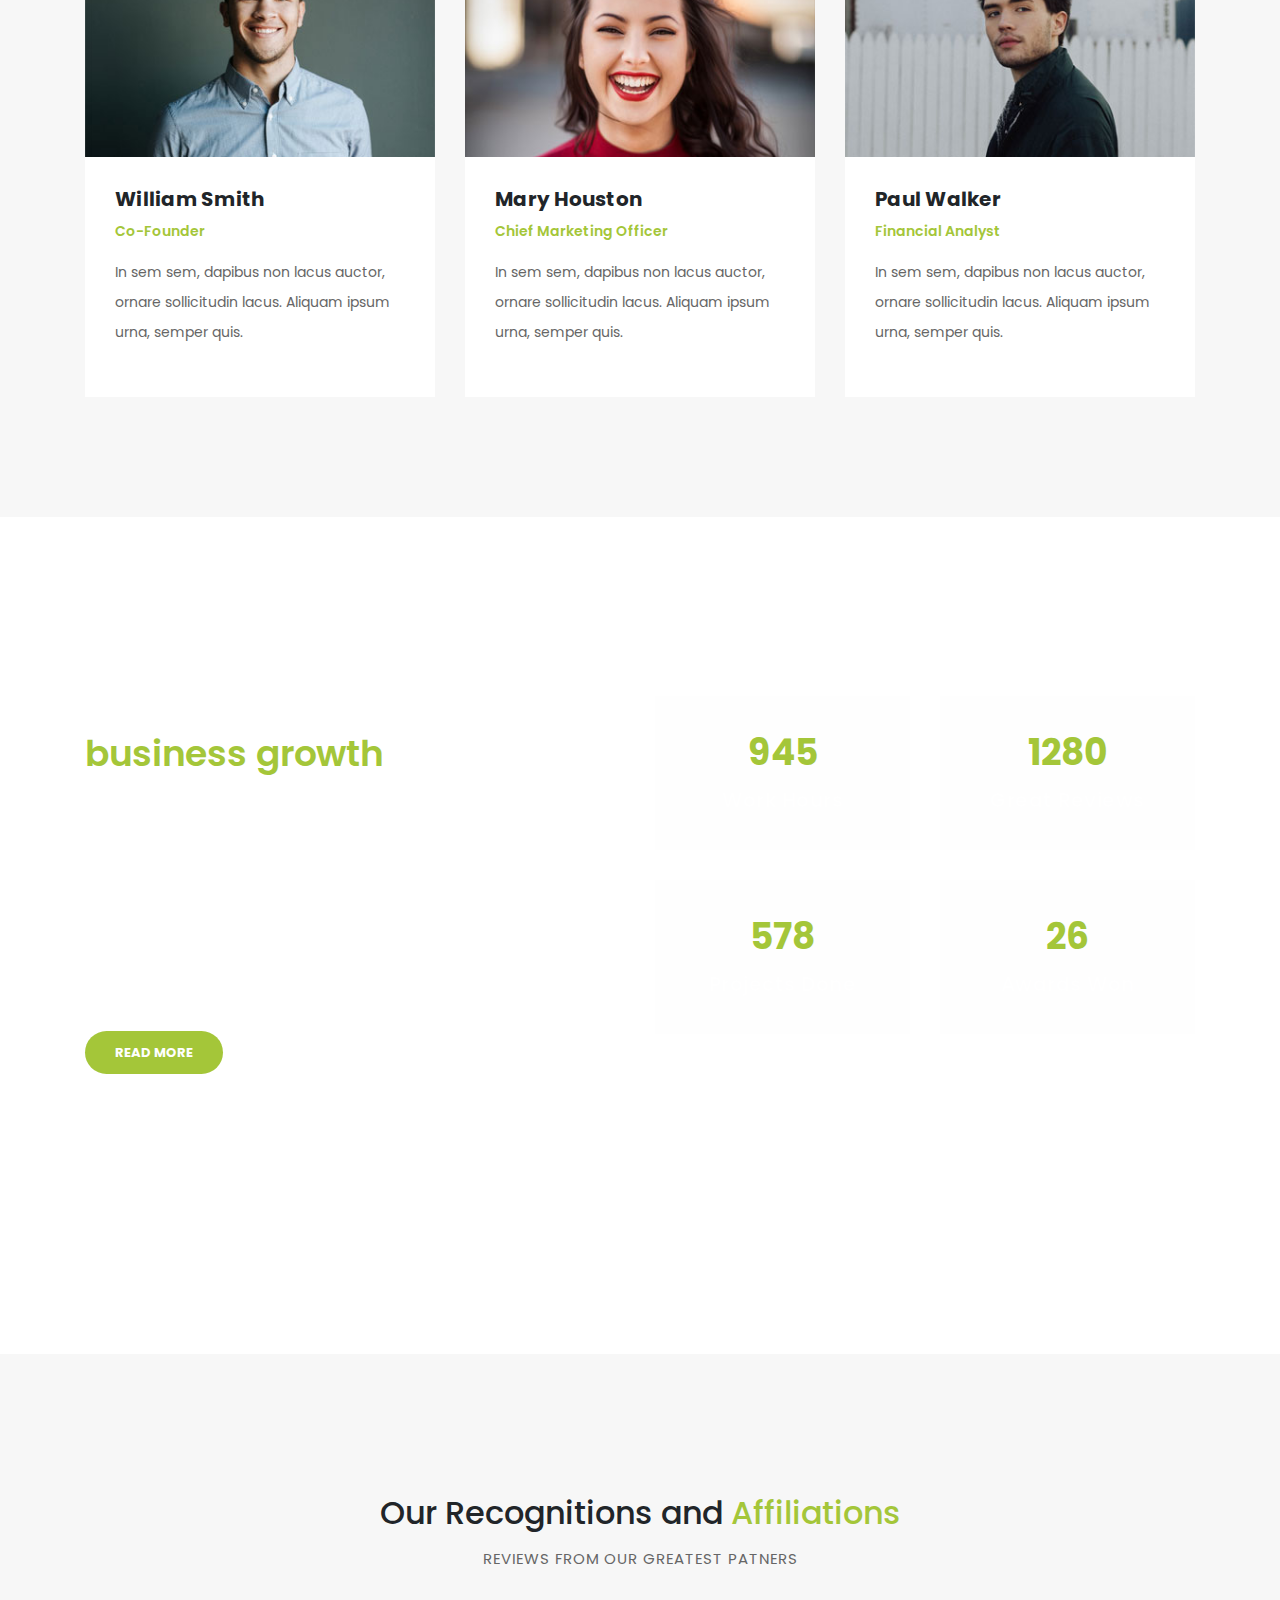
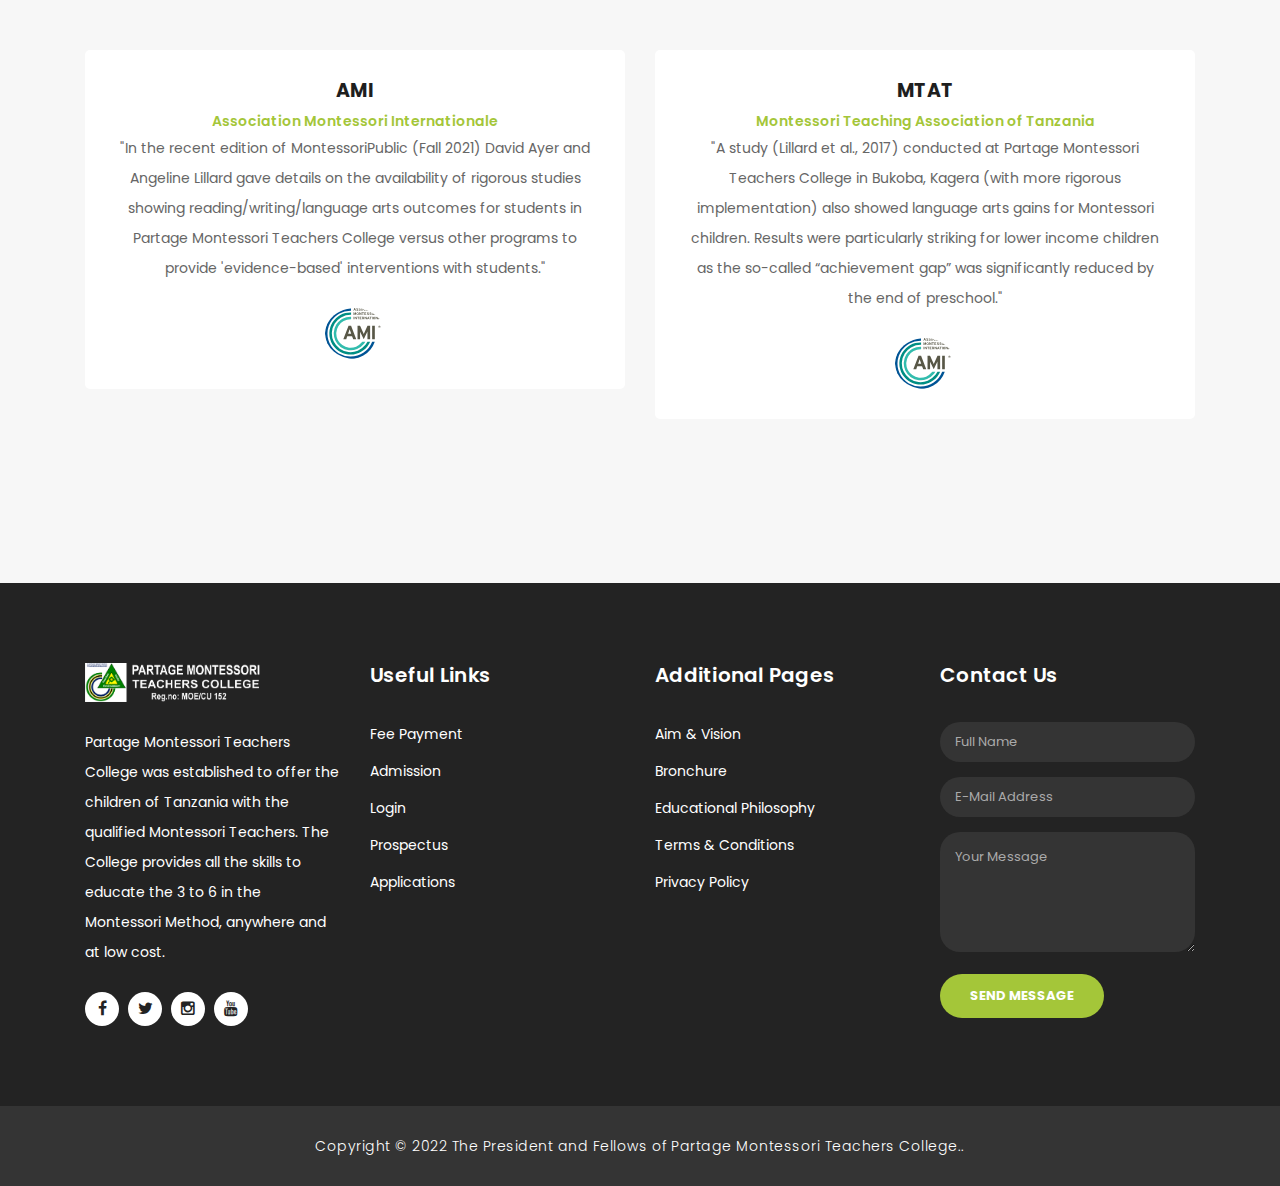
==== commit d60c675e: "changes added" ====
--- a/about.html
+++ b/about.html
@@ -71,7 +71,7 @@
                 <a class="nav-link" href="about.html">About Us</a>
               </li>
               <li class="nav-item">
-                <a class="nav-link" href="services.html">Our Services</a>
+                <a class="nav-link" href="course.html">Course Catalogue</a>
               </li>
               <li class="nav-item">
                 <a class="nav-link" href="contact.html">Contact Us</a>
@@ -105,8 +105,8 @@
               <div class="row">
                 <div class="col-md-6 align-self-center">
                   <div class="right-content">
-                    <span>our solid background on finance</span>
-                    <h2>Get to know about <em>our company</em></h2>
+                    <span>our solid background on Montessori</span>
+                    <h2>Get to know about <em>our college</em></h2>
                     <p>Fusce nec ultrices lectus. Duis nec scelerisque risus. Ut id tempor turpis, ac dignissim ipsum. Nulla ullamcorper, ipsum vel condimentum congue, mi odio vehicula tellus, sit amet malesuada justo sem. 
                     <br><br>Pellentesque in sagittis lacus, vel auctor sem. Quisque eu quam eleifend, ullamcorper dui nec, luctus quam.</p>
                     <a href="" class="filled-button">Read More</a>
@@ -129,7 +129,7 @@
         <div class="row">
           <div class="col-md-12">
             <div class="section-heading">
-              <h2>Our team <em>members</em></h2>
+              <h2>College management <em>team</em></h2>
               <span>Suspendisse a ante in neque iaculis lacinia</span>
             </div>
           </div>
@@ -216,8 +216,8 @@
         <div class="row">
           <div class="col-md-12">
             <div class="section-heading">
-              <h2>What they say <em>about us</em></h2>
-              <span>testimonials from our greatest clients</span>
+              <h2>Our Recognitions and <em>Affiliations</em></h2>
+              <span>reviews from our greatest patners</span>
             </div>
           </div>
           <div class="col-md-12">
@@ -225,20 +225,21 @@
               
               <div class="testimonial-item">
                 <div class="inner-content">
-                  <h4>George Walker</h4>
-                  <span>Chief Financial Analyst</span>
-                  <p>"Nulla ullamcorper, ipsum vel condimentum congue, mi odio vehicula tellus, sit amet malesuada justo sem sit amet quam. Pellentesque in sagittis lacus."</p>
-                </div>
-                <img src="http://placehold.it/60x60" alt="">
+                  <h4>AMI</h4>
+                  <span>Association Montessori Internationale</span>
+                  <p>"In the recent edition of MontessoriPublic (Fall 2021) David Ayer and Angeline Lillard gave details on the availability of rigorous studies showing reading/writing/language arts outcomes for students in Partage Montessori Teachers College versus other programs to provide 'evidence-based' interventions with students."</p>
+                  <img src="/assets/images/patner.svg" alt="">
+                </div>
+                
               </div>
               
               <div class="testimonial-item">
                 <div class="inner-content">
-                  <h4>John Smith</h4>
-                  <span>Market Specialist</span>
-                  <p>"In eget leo ante. Sed nibh leo, laoreet accumsan euismod quis, scelerisque a nunc. Mauris accumsan, arcu id ornare malesuada, est nulla luctus nisi."</p>
-                </div>
-                <img src="http://placehold.it/60x60" alt="">
+                  <h4>MTAT</h4>
+                  <span>Montessori Teaching Association of Tanzania</span>
+                  <p>"A study (Lillard et al., 2017) conducted at Partage Montessori Teachers College in Bukoba, Kagera (with more rigorous implementation) also showed language arts gains for Montessori children. Results were particularly striking for lower income children as the so-called “achievement gap” was significantly reduced by the end of preschool."</p>
+                  <img src="/assets/images/patner.svg" alt="">
+                </div>
               </div>
               
               <div class="testimonial-item">
@@ -246,8 +247,8 @@
                   <h4>David Wood</h4>
                   <span>Chief Accountant</span>
                   <p>"Ut ultricies maximus turpis, in sollicitudin ligula posuere vel. Donec finibus maximus neque, vitae egestas quam imperdiet nec. Proin nec mauris eu tortor consectetur tristique."</p>
-                </div>
-                <img src="http://placehold.it/60x60" alt="">
+                  <img src="http://placehold.it/60x60" alt="">
+                </div>
               </div>
               
               <div class="testimonial-item">
@@ -255,8 +256,8 @@
                   <h4>Andrew Boom</h4>
                   <span>Marketing Head</span>
                   <p>"Curabitur sollicitudin, tortor at suscipit volutpat, nisi arcu aliquet dui, vitae semper sem turpis quis libero. Quisque vulputate lacinia nisl ac lobortis."</p>
-                </div>
-                <img src="http://placehold.it/60x60" alt="">
+                  <img src="http://placehold.it/60x60" alt="">
+                </div>  
               </div>
               
             </div>
@@ -270,32 +271,35 @@
       <div class="container">
         <div class="row">
           <div class="col-md-3 footer-item">
-            <h4>PMTC</h4>
-            <p>Vivamus tellus mi. Nulla ne cursus elit,vulputate. Sed ne cursus augue hasellus lacinia sapien vitae.</p>
+            <img src="/assets/images/logo2.png" alt="" style="width: 180px; margin-bottom: 25px;">
+            <p>Partage Montessori Teachers College was established to offer the children of Tanzania with the qualified
+               Montessori Teachers. The College provides all the skills to educate the 3 to 6 in the Montessori Method,
+               anywhere and at low cost.
+            </p>
             <ul class="social-icons">
-              <li><a rel="nofollow" href="https://fb.com/templatemo" target="_blank"><i class="fa fa-facebook"></i></a></li>
-              <li><a href="#"><i class="fa fa-twitter"></i></a></li>
-              <li><a href="#"><i class="fa fa-linkedin"></i></a></li>
-              <li><a href="#"><i class="fa fa-behance"></i></a></li>
+              <li><a href="https://www.facebook.com/PMTC"><i class="fa fa-facebook"></i></a></li>
+              <li><a href="https://www.twitter.com/PMTC"><i class="fa fa-twitter"></i></a></li>
+              <li><a href="https://www.fa-instagram.com/PMTC"><i class="fa fa-instagram"></i></a></li>
+              <li><a href="https://www.youtube.com/partagemontessorichannel"><i class="fa fa-youtube"></i></a></li>
             </ul>
           </div>
           <div class="col-md-3 footer-item">
             <h4>Useful Links</h4>
             <ul class="menu-list">
-              <li><a href="#">Vivamus ut tellus mi</a></li>
-              <li><a href="#">Nulla nec cursus elit</a></li>
-              <li><a href="#">Vulputate sed nec</a></li>
-              <li><a href="#">Cursus augue hasellus</a></li>
-              <li><a href="#">Lacinia ac sapien</a></li>
+              <li><a href="#">Fee Payment</a></li>
+              <li><a href="#">Admission</a></li>
+              <li><a href="#">Login</a></li>
+              <li><a href="#">Prospectus</a></li>
+              <li><a href="#">Applications</a></li>
             </ul>
           </div>
           <div class="col-md-3 footer-item">
             <h4>Additional Pages</h4>
             <ul class="menu-list">
-              <li><a href="#">About Us</a></li>
-              <li><a href="#">How We Work</a></li>
-              <li><a href="#">Quick Support</a></li>
-              <li><a href="#">Contact Us</a></li>
+              <li><a href="#">Aim &amp; Vision</a></li>
+              <li><a href="#">Bronchure</a></li>
+              <li><a href="#">Educational Philosophy</a></li>
+              <li><a href="#">Terms &amp; Conditions</a></li>
               <li><a href="#">Privacy Policy</a></li>
             </ul>
           </div>
@@ -321,7 +325,7 @@
                   </div>
                   <div class="col-lg-12">
                     <fieldset>
-                      <button type="submit" id="form-submit" class="filled-button">Send Message</button>
+                      <a href="mailto:partagemontessori.ac.tz"><button type="submit" id="form-submit" class="filled-button">Send Message</button></a>
                     </fieldset>
                   </div>
                 </div>
@@ -336,7 +340,7 @@
       <div class="container">
         <div class="row">
           <div class="col-md-12">
-            <p>Copyright &copy; 2022 Partage Montessori Teachers College. All Rights Reserved.</p>
+            <p>Copyright &copy; 2022 The President and Fellows of Partage Montessori Teachers College..</p>
           </div>
         </div>
       </div>
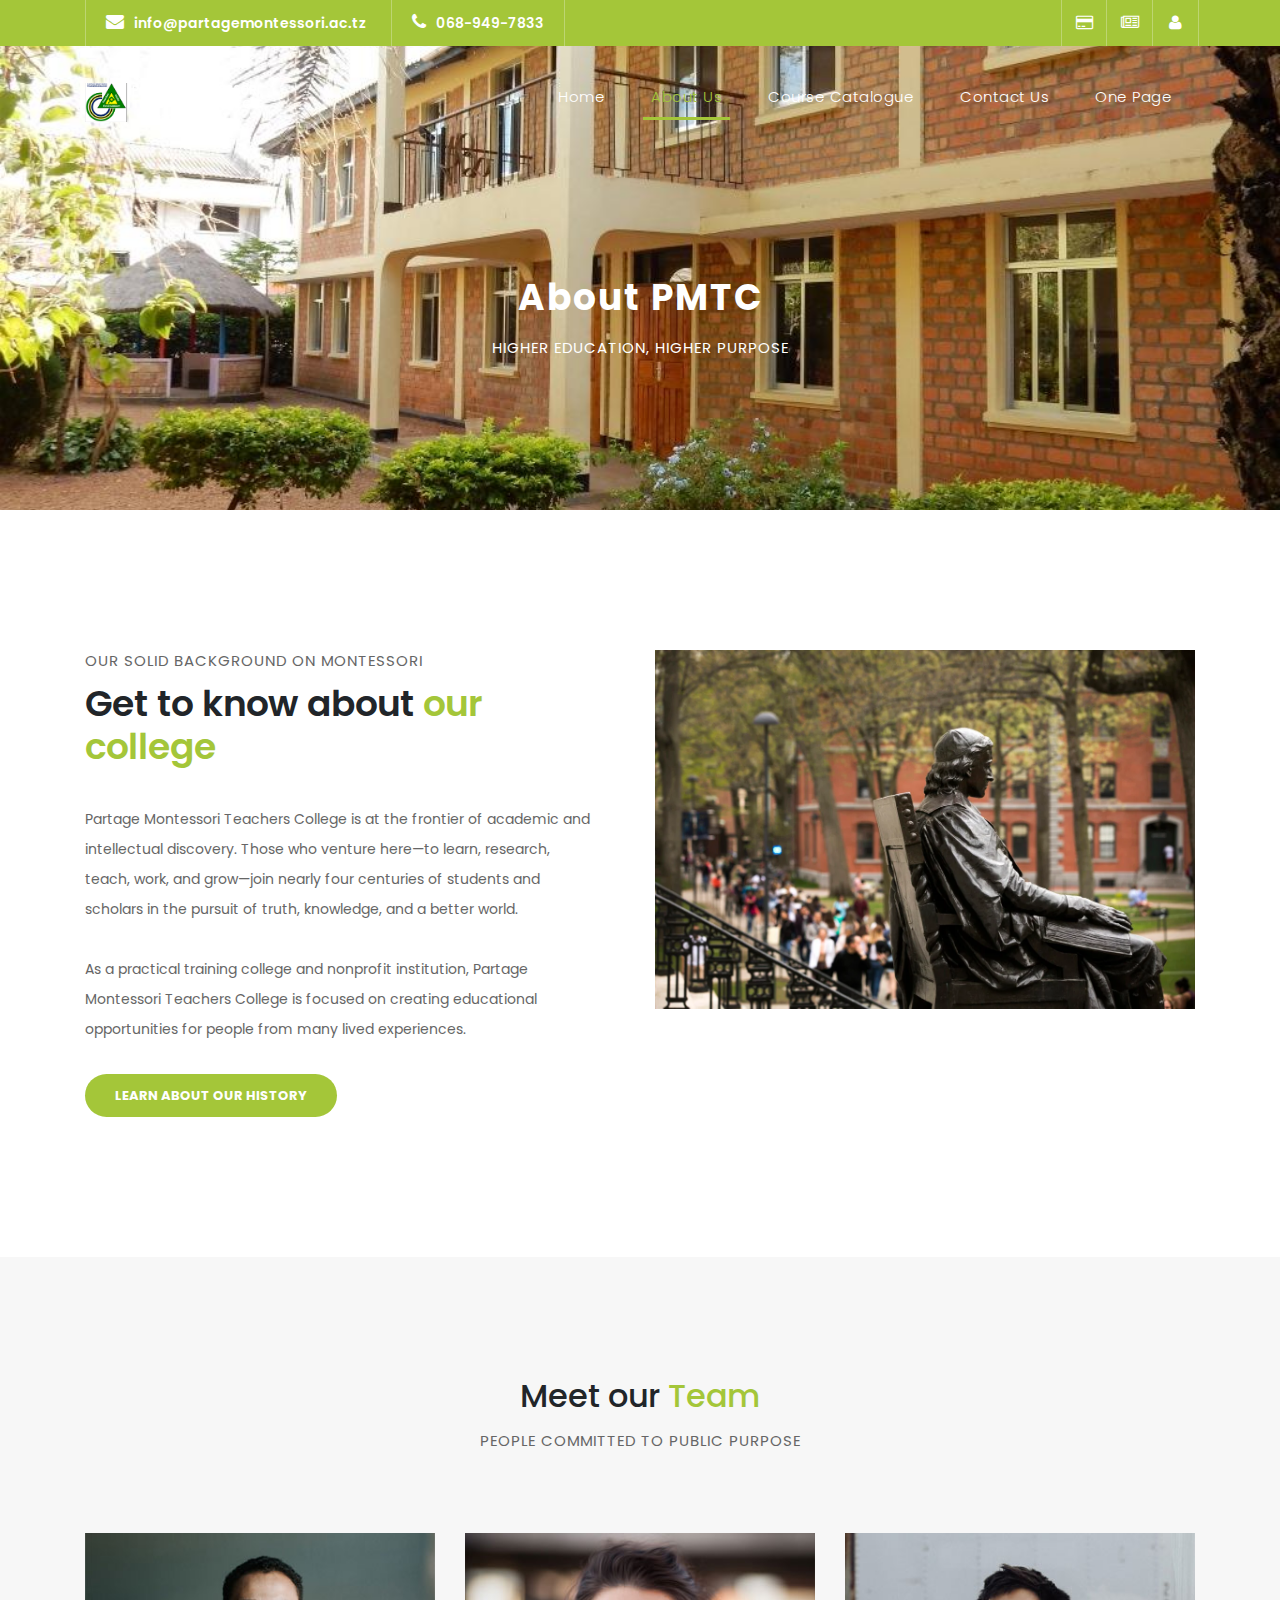
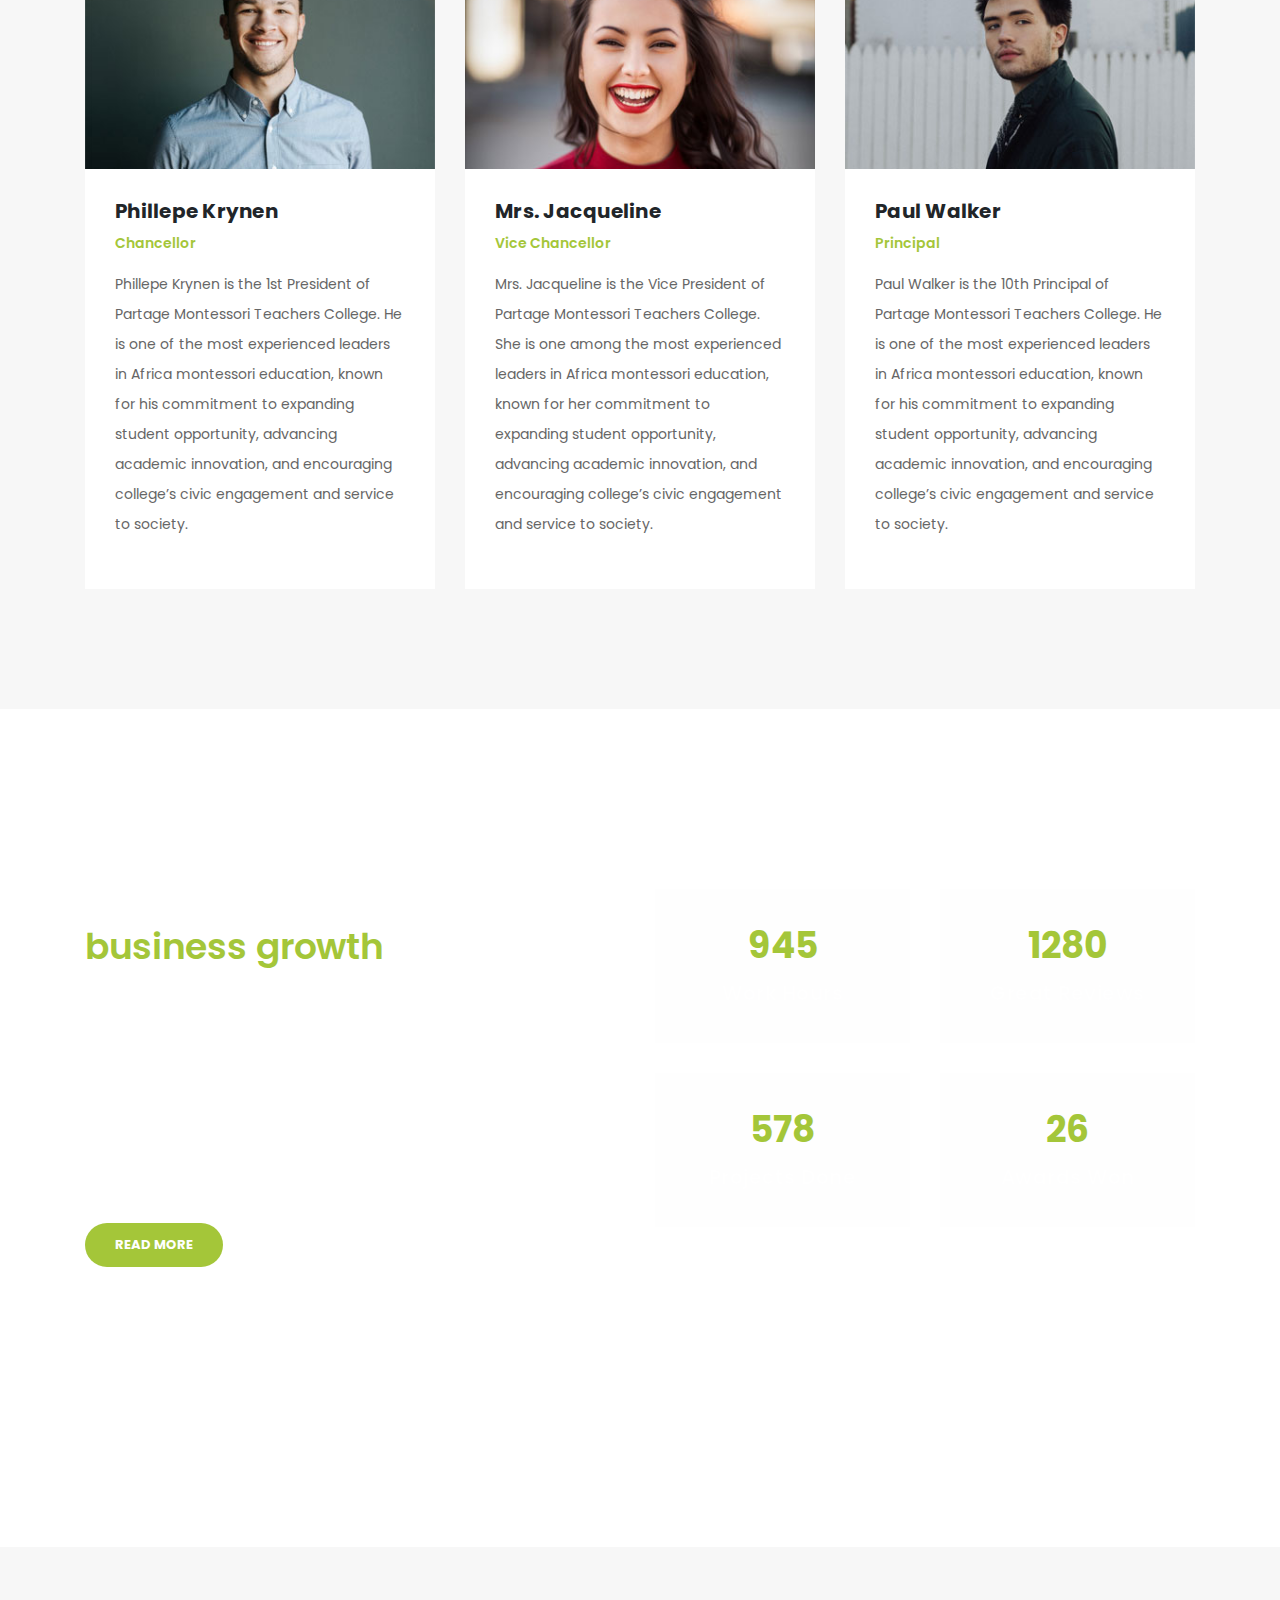
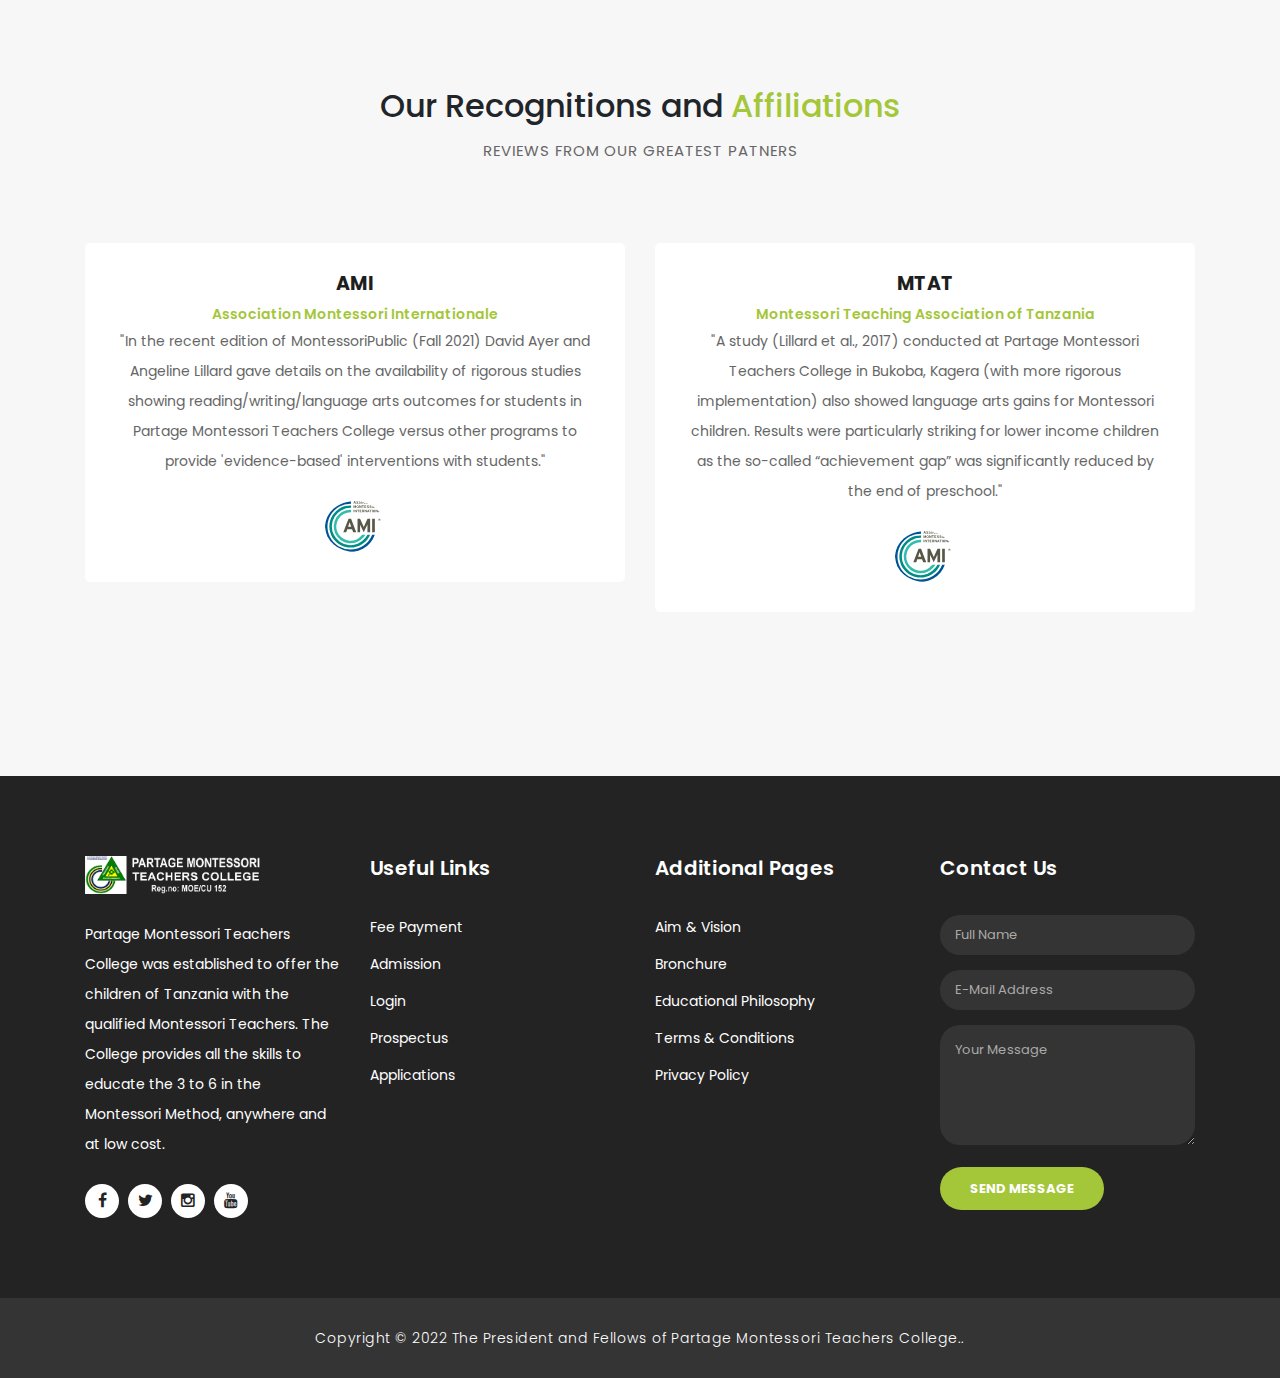
==== commit 2d85d451: "Changes added" ====
--- a/about.html
+++ b/about.html
@@ -90,8 +90,8 @@
       <div class="container">
         <div class="row">
           <div class="col-md-12">
-            <h1>About Us</h1>
-            <span>We have over 20 years of experience</span>
+            <h1>About PMTC</h1>
+            <span>Higher Education, Higher Purpose</span>
           </div>
         </div>
       </div>
@@ -107,14 +107,14 @@
                   <div class="right-content">
                     <span>our solid background on Montessori</span>
                     <h2>Get to know about <em>our college</em></h2>
-                    <p>Fusce nec ultrices lectus. Duis nec scelerisque risus. Ut id tempor turpis, ac dignissim ipsum. Nulla ullamcorper, ipsum vel condimentum congue, mi odio vehicula tellus, sit amet malesuada justo sem. 
-                    <br><br>Pellentesque in sagittis lacus, vel auctor sem. Quisque eu quam eleifend, ullamcorper dui nec, luctus quam.</p>
-                    <a href="" class="filled-button">Read More</a>
+                    <p>Partage Montessori Teachers College is at the frontier of academic and intellectual discovery. Those who venture here—to learn, research, teach, work, and grow—join nearly four centuries of students and scholars in the pursuit of truth, knowledge, and a better world. 
+                    <br><br>As a practical training college and nonprofit institution, Partage Montessori Teachers College is focused on creating educational opportunities for people from many lived experiences.</p>
+                    <a href="" class="filled-button">Learn about our history</a>
                   </div>
                 </div>
                 <div class="col-md-6">
                   <div class="left-image">
-                    <img src="assets/images/about-image.jpg" alt="">
+                    <img src="assets/images/about.webp" alt="">
                   </div>
                 </div>
               </div>
@@ -129,17 +129,19 @@
         <div class="row">
           <div class="col-md-12">
             <div class="section-heading">
-              <h2>College management <em>team</em></h2>
-              <span>Suspendisse a ante in neque iaculis lacinia</span>
+              <h2>Meet our <em>Team</em></h2>
+              <span>People committed to public purpose</span>
             </div>
           </div>
           <div class="col-md-4">
             <div class="team-item">
               <img src="assets/images/team_01.jpg" alt="">
               <div class="down-content">
-                <h4>William Smith</h4>
-                <span>Co-Founder</span>
-                <p>In sem sem, dapibus non lacus auctor, ornare sollicitudin lacus. Aliquam ipsum urna, semper quis.</p>
+                <h4>Phillepe Krynen</h4>
+                <span>Chancellor</span>
+                <p>Phillepe Krynen is the 1st President of Partage Montessori Teachers College. He is one of the most experienced leaders in Africa
+                   montessori education, known for his commitment to expanding student opportunity, advancing academic innovation, and encouraging
+                    college’s civic engagement and service to society.</p>
               </div>
             </div>
           </div>
@@ -147,9 +149,11 @@
             <div class="team-item">
               <img src="assets/images/team_02.jpg" alt="">
               <div class="down-content">
-                <h4>Mary Houston</h4>
-                <span>Chief Marketing Officer</span>
-                <p>In sem sem, dapibus non lacus auctor, ornare sollicitudin lacus. Aliquam ipsum urna, semper quis.</p>
+                <h4>Mrs. Jacqueline</h4>
+                <span>Vice Chancellor</span>
+                <p>Mrs. Jacqueline is the Vice President of Partage Montessori Teachers College. She is one among the most experienced leaders in Africa
+                   montessori education, known for her commitment to expanding student opportunity, advancing academic innovation, and encouraging
+                    college’s civic engagement and service to society.</p>
               </div>
             </div>
           </div>
@@ -158,8 +162,10 @@
               <img src="assets/images/team_03.jpg" alt="">
               <div class="down-content">
                 <h4>Paul Walker</h4>
-                <span>Financial Analyst</span>
-                <p>In sem sem, dapibus non lacus auctor, ornare sollicitudin lacus. Aliquam ipsum urna, semper quis.</p>
+                <span>Principal</span>
+                <p>Paul Walker is the 10th Principal of Partage Montessori Teachers College. He is one of the most experienced leaders in Africa
+                   montessori education, known for his commitment to expanding student opportunity, advancing academic innovation, and encouraging
+                    college’s civic engagement and service to society.</p>
               </div>
             </div>
           </div>
@@ -172,7 +178,7 @@
         <div class="row">
           <div class="col-md-6">
             <div class="left-content">
-              <span>Lorem ipsum dolor sit amet</span>
+              <span>Partage Teachers College at a glance</span>
               <h2>Our solutions for your <em>business growth</em></h2>
               <p>Pellentesque ultrices at turpis in vestibulum. Aenean pretium elit nec congue elementum. Nulla luctus laoreet porta. Maecenas at nisi tempus, porta metus vitae, faucibus augue. 
               <br><br>Fusce et venenatis ex. Quisque varius, velit quis dictum sagittis, odio velit molestie nunc, ut posuere ante tortor ut neque.</p>
--- a/assets/css/partagemontessori.css
+++ b/assets/css/partagemontessori.css
@@ -396,7 +396,7 @@
 }
 
 .Modern-Slider .item-3 .img-fill {
-	background-image: url(../images/slide_03.jpg);
+	background-image: url(../images/header\ 3.jpg);
 }
 
 .Modern-Slider .NextArrow{
@@ -1054,7 +1054,7 @@
 
 .page-heading {
 	text-align: center;
-	background-image: url(../images/page-heading-bg.jpg);
+	background-image: url(../images/about-bg.jpg);
 	background-position: center center;
 	background-repeat: no-repeat;
 	background-size: cover;
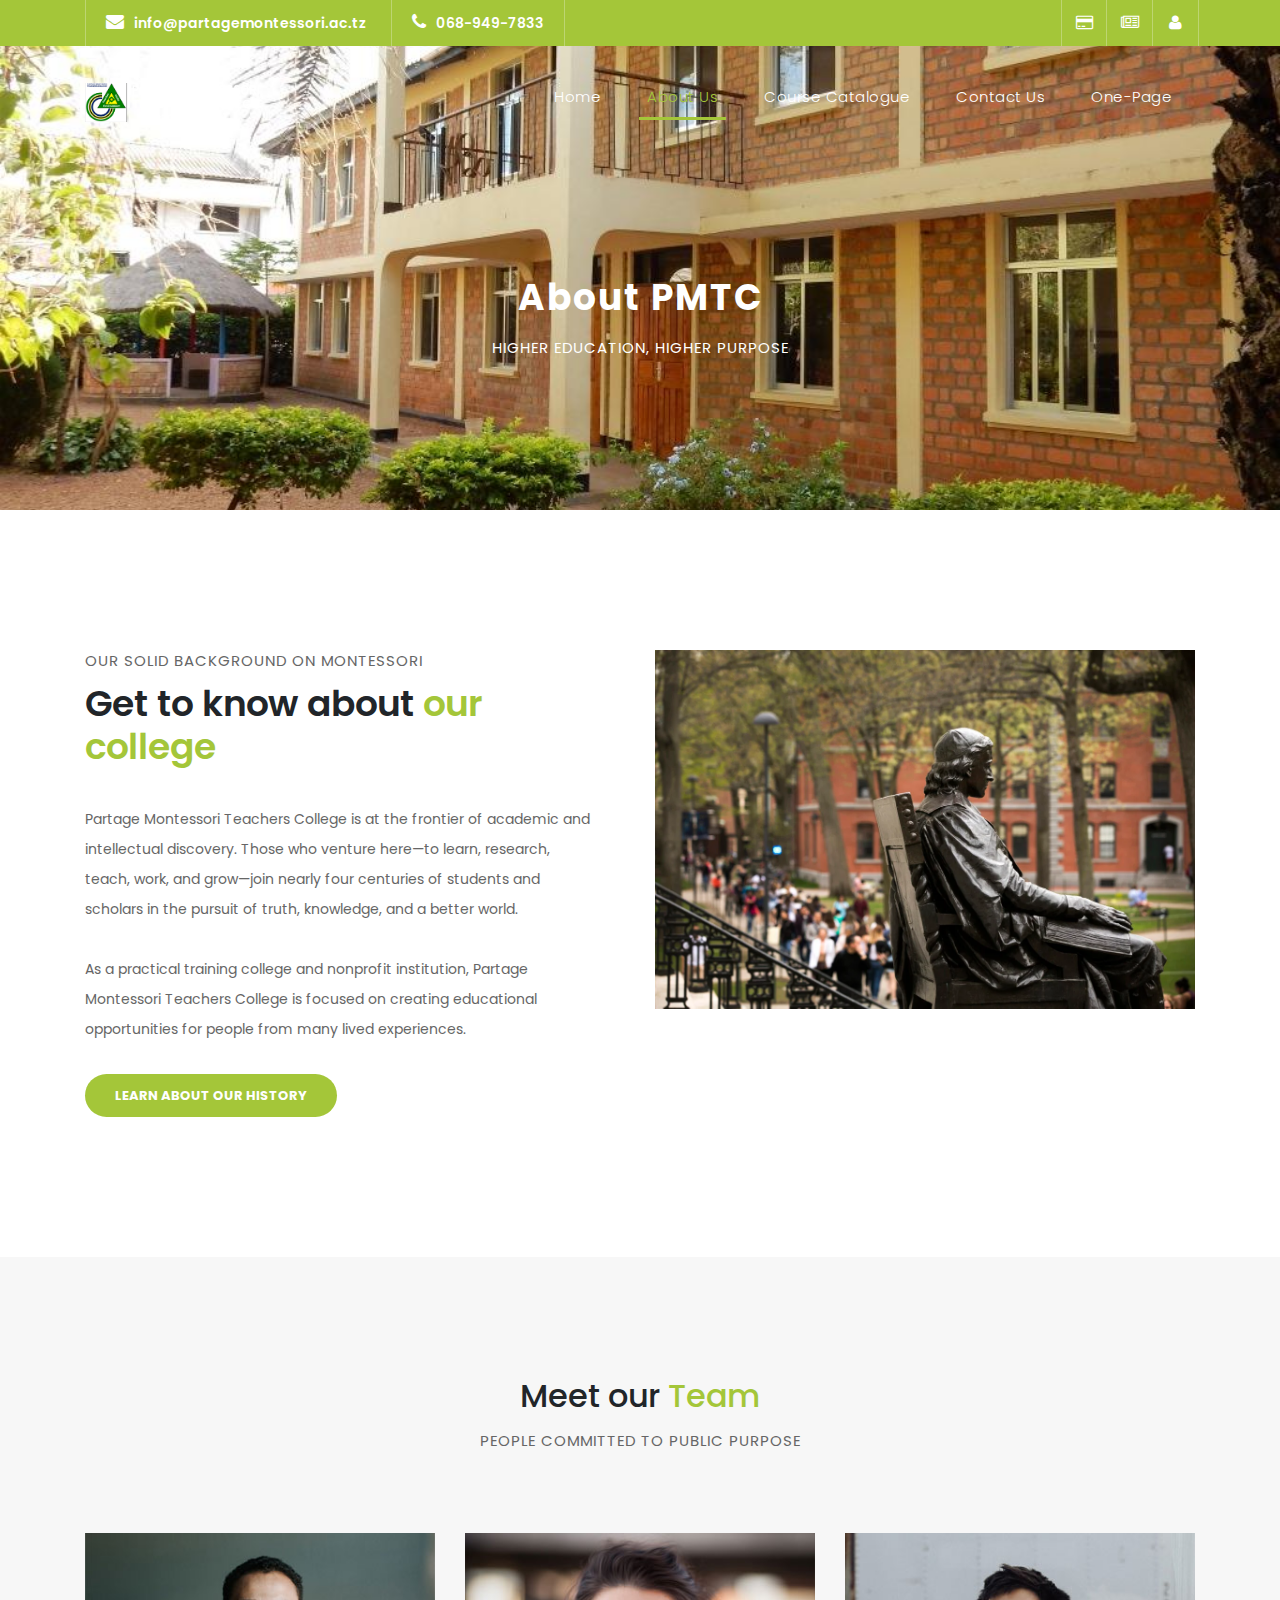
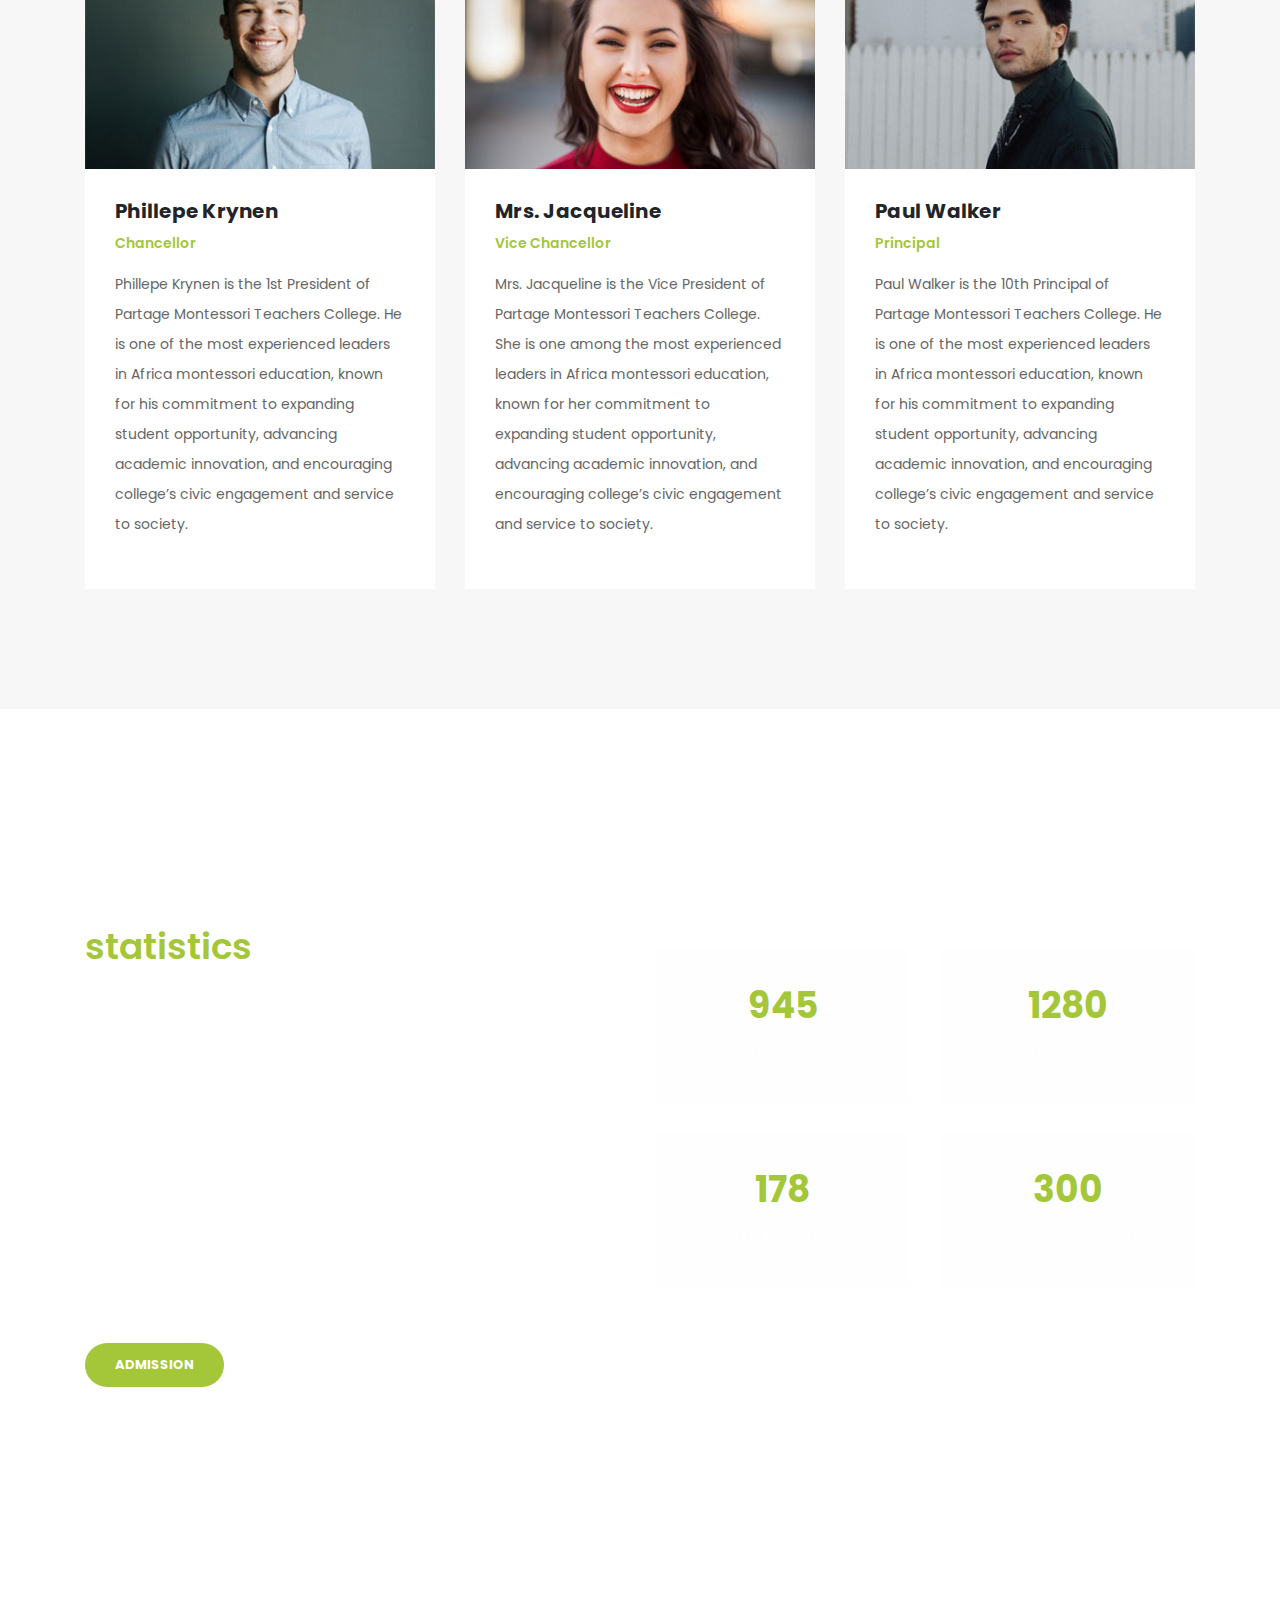
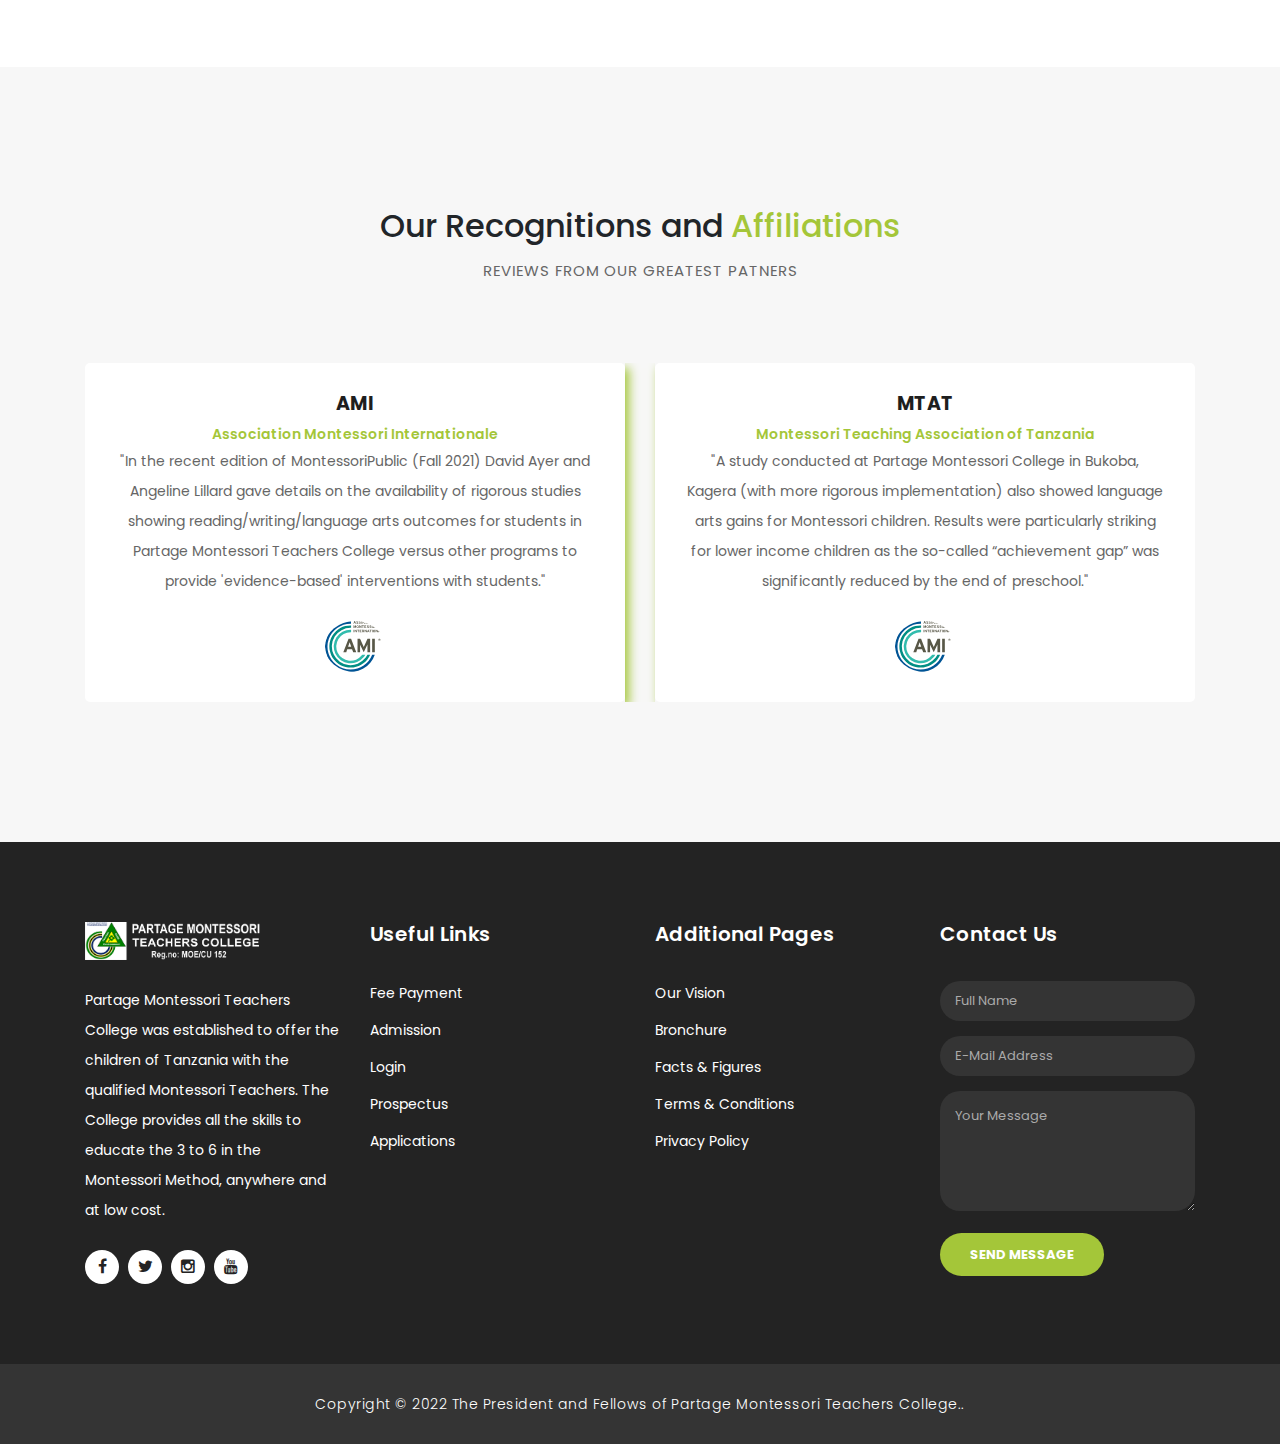
==== commit a210e844: "changes added" ====
--- a/about.html
+++ b/about.html
@@ -46,7 +46,7 @@
             <ul class="right-icons">
               <li><a href="#"><i class="fa fa-credit-card"></i></a></li>
               <li><a href="#"><i class="fa fa-newspaper-o"></i></a></li>
-              <li><a href="#"><i class="fa fa-user"></i></a></li>
+              <li><a href="login.html"><i class="fa fa-user"></i></a></li>
             </ul>
           </div>
         </div>
@@ -77,7 +77,7 @@
                 <a class="nav-link" href="contact.html">Contact Us</a>
               </li>
               <li class="nav-item">
-                <a class="nav-link" href="one-page.html">One Page</a>
+                <a class="nav-link" href="one-page.html">One-page</a>
               </li>
             </ul>
           </div>
@@ -179,10 +179,10 @@
           <div class="col-md-6">
             <div class="left-content">
               <span>Partage Teachers College at a glance</span>
-              <h2>Our solutions for your <em>business growth</em></h2>
-              <p>Pellentesque ultrices at turpis in vestibulum. Aenean pretium elit nec congue elementum. Nulla luctus laoreet porta. Maecenas at nisi tempus, porta metus vitae, faucibus augue. 
-              <br><br>Fusce et venenatis ex. Quisque varius, velit quis dictum sagittis, odio velit molestie nunc, ut posuere ante tortor ut neque.</p>
-              <a href="" class="filled-button">Read More</a>
+              <h2>Our college admission<em> statistics</em></h2>
+              <p>More than 100 people applied for certificate-level study in 2021 and over 120 people applied for diploma-level study. PMTC usually has around 150 certificate places and about 200 diploma places each year.
+              <br><br>PMTC is committed to recruiting the best candidates from all backgrounds and all identities. The College is committed to fostering an inclusive culture which promotes equality and values diversity. For more information about our access programmes and how to apply, please see our admission pages.</p>
+              <a href="" class="filled-button">Admission</a>
             </div>
           </div>
           <div class="col-md-6 align-self-center">
@@ -196,19 +196,19 @@
               <div class="col-md-6">
                 <div class="count-area-content">
                   <div class="count-digit">1280</div>
-                  <div class="count-title">Great Reviews</div>
+                  <div class="count-title">Student Numbers</div>
                 </div>
               </div>
               <div class="col-md-6">
                 <div class="count-area-content">
-                  <div class="count-digit">578</div>
-                  <div class="count-title">Projects Done</div>
+                  <div class="count-digit">178</div>
+                  <div class="count-title">Staff Numbers</div>
                 </div>
               </div>
               <div class="col-md-6">
                 <div class="count-area-content">
-                  <div class="count-digit">26</div>
-                  <div class="count-title">Awards Won</div>
+                  <div class="count-digit">300</div>
+                  <div class="count-title">College Alumn</div>
                 </div>
               </div>
             </div>
@@ -243,27 +243,9 @@
                 <div class="inner-content">
                   <h4>MTAT</h4>
                   <span>Montessori Teaching Association of Tanzania</span>
-                  <p>"A study (Lillard et al., 2017) conducted at Partage Montessori Teachers College in Bukoba, Kagera (with more rigorous implementation) also showed language arts gains for Montessori children. Results were particularly striking for lower income children as the so-called “achievement gap” was significantly reduced by the end of preschool."</p>
+                  <p>"A study conducted at Partage Montessori College in Bukoba, Kagera (with more rigorous implementation) also showed language arts gains for Montessori children. Results were particularly striking for lower income children as the so-called “achievement gap” was significantly reduced by the end of preschool."</p>
                   <img src="/assets/images/patner.svg" alt="">
                 </div>
-              </div>
-              
-              <div class="testimonial-item">
-                <div class="inner-content">
-                  <h4>David Wood</h4>
-                  <span>Chief Accountant</span>
-                  <p>"Ut ultricies maximus turpis, in sollicitudin ligula posuere vel. Donec finibus maximus neque, vitae egestas quam imperdiet nec. Proin nec mauris eu tortor consectetur tristique."</p>
-                  <img src="http://placehold.it/60x60" alt="">
-                </div>
-              </div>
-              
-              <div class="testimonial-item">
-                <div class="inner-content">
-                  <h4>Andrew Boom</h4>
-                  <span>Marketing Head</span>
-                  <p>"Curabitur sollicitudin, tortor at suscipit volutpat, nisi arcu aliquet dui, vitae semper sem turpis quis libero. Quisque vulputate lacinia nisl ac lobortis."</p>
-                  <img src="http://placehold.it/60x60" alt="">
-                </div>  
               </div>
               
             </div>
@@ -294,7 +276,7 @@
             <ul class="menu-list">
               <li><a href="#">Fee Payment</a></li>
               <li><a href="#">Admission</a></li>
-              <li><a href="#">Login</a></li>
+              <li><a href="login.html">Login</a></li>
               <li><a href="#">Prospectus</a></li>
               <li><a href="#">Applications</a></li>
             </ul>
@@ -302,9 +284,9 @@
           <div class="col-md-3 footer-item">
             <h4>Additional Pages</h4>
             <ul class="menu-list">
-              <li><a href="#">Aim &amp; Vision</a></li>
+              <li><a href="#">Our Vision</a></li>
               <li><a href="#">Bronchure</a></li>
-              <li><a href="#">Educational Philosophy</a></li>
+              <li><a href="#">Facts &amp; Figures</a></li>
               <li><a href="#">Terms &amp; Conditions</a></li>
               <li><a href="#">Privacy Policy</a></li>
             </ul>
--- a/assets/css/partagemontessori.css
+++ b/assets/css/partagemontessori.css
@@ -396,7 +396,7 @@
 }
 
 .Modern-Slider .item-3 .img-fill {
-	background-image: url(../images/header\ 3.jpg);
+	background-image: url(../images/slide_03.jpg);
 }
 
 .Modern-Slider .NextArrow{
@@ -452,7 +452,7 @@
 
 .Modern-Slider .item h6 {
   margin-bottom: 15px;
-  font-size: 22px;
+  font-size: 20px;
   text-transform: uppercase;
   font-weight: 700;
   letter-spacing: 1px;
@@ -462,8 +462,8 @@
 
 .Modern-Slider .item h4 {
   margin-bottom: 30px;
-  text-transform: uppercase;
-  font-size: 44px;
+ /* text-transform: uppercase;*/
+  font-size: 30px;
   font-weight: 700;
   letter-spacing: 2.5px;
   color:#FFF;
@@ -560,7 +560,7 @@
 }
 
 .service-item .down-content {
-	background-color: #f7f7f7;
+	/*background-color: #f7f7f7;*/
 	padding: 30px;
 }
 
@@ -575,6 +575,16 @@
 	margin-bottom: 20px;
 }
 
+.service-item {
+	box-shadow: 4px 5px 10px #a4c639;
+	
+}
+
+.service-item:hover {
+	box-shadow: none;
+	cursor: pointer;
+	transition: .5s ease-in-out;
+}
 
 
 /* Fun Facts */
@@ -735,8 +745,15 @@
 	margin: 25px auto 0px auto;
 }
 
-
-
+.testimonial-item {
+	box-shadow: 4px 5px 10px #a4c639;
+}
+
+.testimonial-item:hover {
+	box-shadow: none;
+	cursor: pointer;
+	transition: .5s ease-in-out;
+}
 
 /* Call Back Style */
 
@@ -881,7 +898,7 @@
 }
 
 .partners .partner-item img {
-	max-width: 156px;
+	max-width: 150px;
 	margin: auto;
 }
 
@@ -1078,6 +1095,32 @@
 	display: block;
 }
 
+/* Facts and Figures pages */
+.page-heading-2 {
+	text-align: center;
+	background-image: url(../images/about-bg2.jpg);
+	background-position: center center;
+	background-repeat: no-repeat;
+	background-size: cover;
+	padding: 230px 0px 150px 0px;
+	color: #fff;
+}
+
+.page-heading-2 h1 {
+	text-transform: capitalize;
+	font-size: 36px;
+	font-weight: 700;
+	letter-spacing: 2px;
+	margin-bottom: 18px;
+}
+
+.page-heading-2 span {
+	font-size: 15px;
+	text-transform: uppercase;
+	letter-spacing: 1px;
+	color: #fff;
+	display: block;
+}
 
 /* team */
 
@@ -1337,4 +1380,181 @@
 		color: #a4c639!important;
 		border-bottom: none!important;
 	}
-}+}
+
+
+/* 
+---------------------------------------------
+news page
+--------------------------------------------- 
+*/
+section {
+	margin-top: 120px;
+}
+
+.main-news .news-item {
+	margin-bottom: 60px;
+	padding-bottom: 60px;
+	border-bottom: 1px solid #ecf8f2;
+  }
+  
+  .main-news .last-news {
+	border-bottom: none;
+	margin-bottom: 0px;
+	padding-bottom: 0px;
+  }
+  
+  .main-news  .left-image {
+	margin-right: 15px;
+  }
+  
+  .main-news  .left-image img {
+	border-radius: 5px;
+	width: 100%;
+	overflow: hidden;
+  }
+  
+  .main-news  .right-image {
+	margin-left: 15px;
+  }
+  
+  .main-news  .right-image img {
+	border-radius: 5px;
+	width: 100%;
+	overflow: hidden;
+  }
+  
+  .main-news .right-text-content {
+	margin-left: 15px;
+  }
+  
+  .main-news .left-text-content {
+	margin-right: 15px;
+  }
+  
+  .main-news .right-text-content i,
+  .main-news .left-text-content i {
+	font-size: 64px;
+	color: #43ba7f;
+	background-color: #ecf8f2;
+	width: 120px;
+	height: 120px;
+	text-align: center;
+	display: inline-block;
+	line-height: 120px;
+	border-radius: 5px;
+  }
+  
+  .main-news .right-text-content h4,
+  .main-news .left-text-content h4 {
+	font-size: 36px;
+	font-weight: 700;
+	color: #a4c639;
+	margin-top: 40px;
+	margin-bottom: 30px;
+  }
+  
+  section.news-details .naccs {
+	position: relative;
+  }
+  
+  section.news-details .naccs .menu {
+	text-align: center;
+  }
+  
+  section.news-details .naccs .menu div {
+	padding: 15px 30px;
+	display: inline-block;
+	text-align: center;
+	border-radius: 5px !important;
+	margin-right: 30px;
+	font-size: 18px;
+	color: #212741;
+	background-color: #fff;
+	cursor: pointer;
+	vertical-align: middle;
+	font-weight: 600;
+	transition: 1s all cubic-bezier(0.075, 0.82, 0.165, 1);
+	box-shadow: 0px 0px 15px rgba(0, 0, 0, 0.1);
+  }
+  
+  section.news-details .naccs .menu div.active {
+	color: #ff511a;
+  }
+  
+  section.news-details ul.nacc {
+	margin-top: 50px !important;
+	position: relative;
+	min-height: 100%;
+	list-style: none;
+	margin: 0;
+	padding: 0;
+  }
+  
+  section.news-details ul.nacc li {
+	background-color: #fff;
+	overflow: hidden;
+	opacity: 0;
+	transform: translateX(50px);
+	position: absolute;
+	list-style: none;
+	border-radius: 10px;
+	box-shadow: 0px 0px 15px rgba(0, 0, 0, 0.1);
+	transition: 1s all cubic-bezier(0.075, 0.82, 0.165, 1);
+  }
+  
+  section.news-details ul.nacc li .left-image {
+	position: absolute;
+	margin-right: 50px;
+	top: 50%;
+	transform: translateY(-50%);
+  }
+  
+  section.news-details ul.nacc li .left-image img {
+	border-top-left-radius: 15px;
+	border-bottom-left-radius: 15px;
+  }
+  
+  section.news-details ul.nacc li .right-content {
+	padding: 50px 50px 50px 0px;
+	margin-left: 470px;
+  }
+  
+  section.news-details ul.nacc li .right-content h4 {
+	font-size: 24px;
+	color: #212741;
+	margin-bottom: 25px;
+	font-weight: 700;
+	line-height: 40px;
+	margin-right: 120px;
+  }
+  
+  section.news-details ul.nacc li .right-content ul {
+	margin-top: 20px;
+	margin-bottom: 20px;
+  }
+  
+  section.news-details ul.nacc li .right-content span {
+	display: block;
+	font-size: 15px;
+	font-weight: 500;
+	color: #212741;
+	font-style: italic;
+	margin-bottom: 12px;
+  }
+  
+  section.news-details ul.nacc li .right-content .last-span {
+	margin-bottom: 0px;
+  }
+  
+  section.news-details ul.nacc li .right-content p {
+	margin-bottom: 30px;
+  }
+  
+  section.news-details ul.nacc li.active {
+	position: relative;
+	transition-delay: 0.3s;
+	z-index: 2;
+	opacity: 1;
+	transform: translateX(0px);
+  }